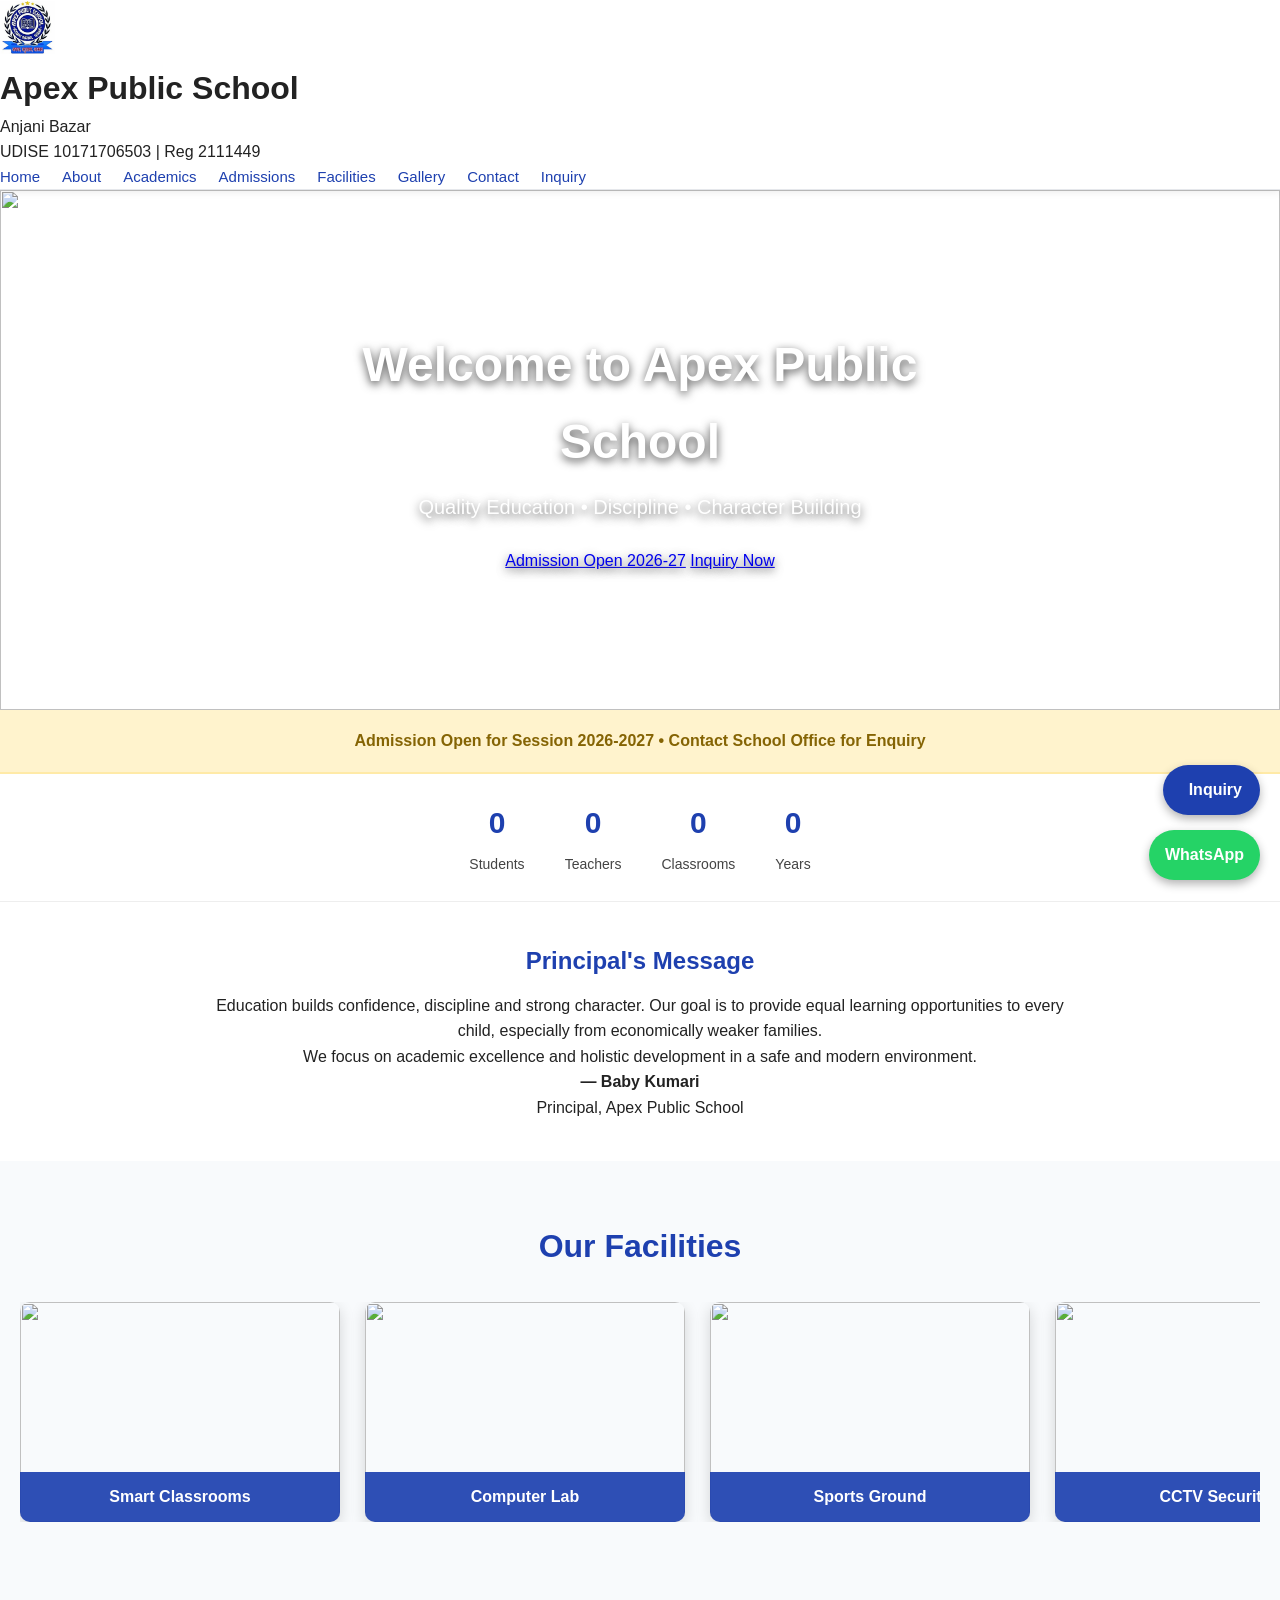
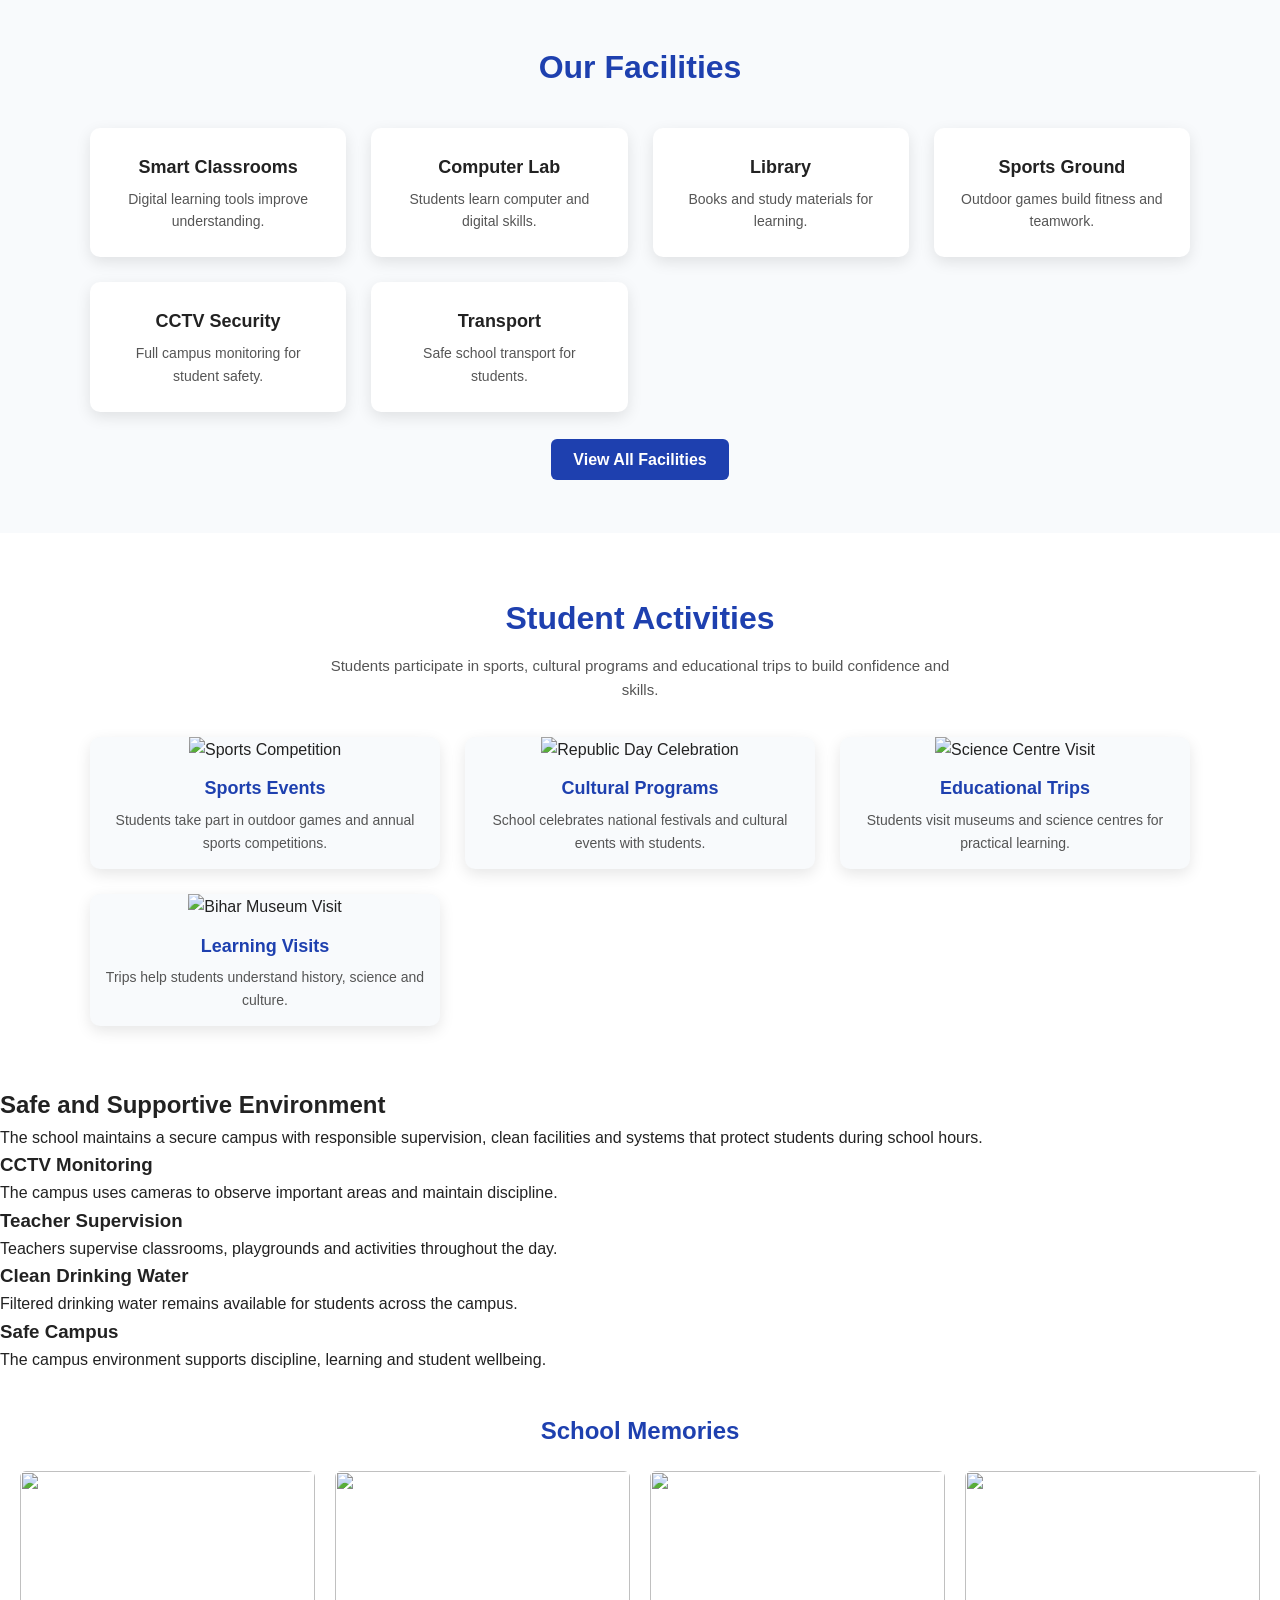
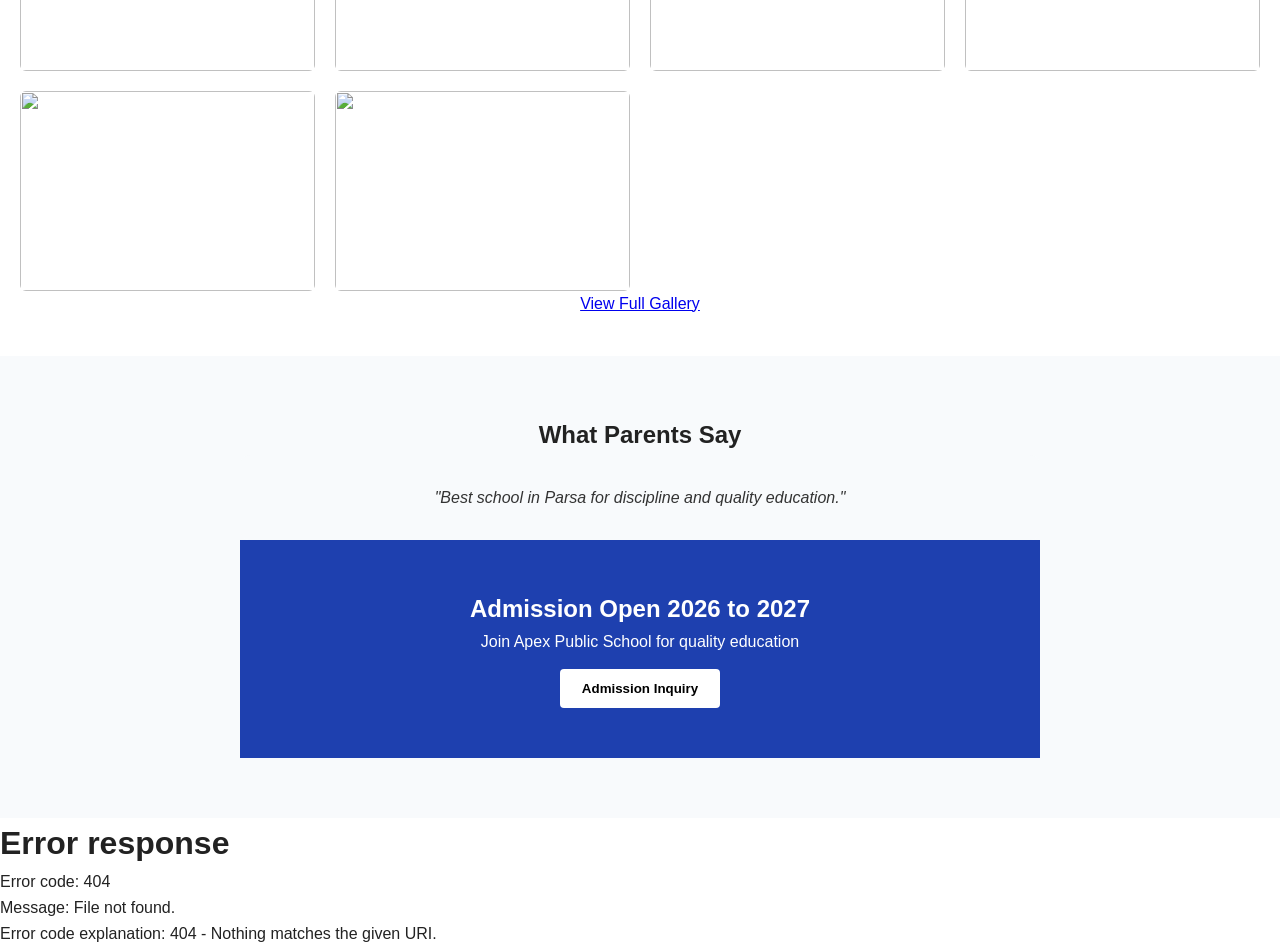
==== index.html @ 67dc47cd "Update index.html" ====
<!DOCTYPE html>
<html lang="en">
<head>
    <meta charset="UTF-8">
    <meta name="viewport" content="width=device-width, initial-scale=1.0">
    <title>Apex Public School | Anjani Bazar</title>
    <link rel="stylesheet" href="style.css">
    <style>
        .cta
{
text-align:center;
padding:50px 20px;
background:#1E40AF;
color:white;
}

.cta button
{
padding:12px 22px;
background:white;
border:none;
cursor:pointer;
border-radius:4px;
font-weight:bold;
margin-top:15px;
}

.cta button:hover
{
background:#facc15;
}

    </style>
</head>
    
<body>

<div id="header"></div>

<!-- 1. HERO BANNER (like reference site) -->
<section class="homepage-hero">
    <div class="slider">
        <img src="images/School-Building.jpeg" class="slide active">
        <img src="images/Bihar-Museum-img4.jpeg" class="slide">
        <img src="images/Science-centre-Patna-img1.jpeg" class="slide">
        <img src="images/Republic-Day-img1.jpeg" class="slide">
    </div>
    <div class="hero-content">
        <h1>Welcome to Apex Public School</h1>
        <p>Quality Education • Discipline • Character Building</p>
        <a href="admissions.html" class="btn-primary">Admission Open 2026-27</a>
        <a href="inquiry.html" class="btn-secondary">Inquiry Now</a>
    </div>
</section>

<!-- 2. NOTICE BOARD -->
<section class="notice-board">
    <strong>Admission Open for Session 2026-2027</strong> • Contact School Office for Enquiry
</section>

<!-- 3. QUICK STATS -->
<section class="stats-bar reveal">
    <div class="stat"><h3 class="counter" data-target="300+">0</h3><span>Students</span></div>
    <div class="stat"><h3 class="counter" data-target="15+">0</h3><span>Teachers</span></div>
    <div class="stat"><h3 class="counter" data-target="12+">0</h3><span>Classrooms</span></div>
    <div class="stat"><h3 class="counter" data-target="8+">0</h3><span>Years</span></div>
</section>

<!-- 4. PRINCIPAL MESSAGE -->
<section class="principal reveal">
    <h2>Principal's Message</h2>
    <p>Education builds confidence, discipline and strong character. Our goal is to provide equal learning opportunities to every child, especially from economically weaker families.</p>
    <p>We focus on academic excellence and holistic development in a safe and modern environment.</p>
    <p><strong>— Baby Kumari</strong><br>Principal, Apex Public School</p>
</section>

<!-- 5. FACILITIES SLIDER (same beautiful style as your facilities.html) -->
<section class="facilities-slider reveal">
    <h2>Our Facilities</h2>
    <div class="slider-track">
        <div class="facility-slide"><img src="images/Classroom-img1.jpeg"><div class="facility-name">Smart Classrooms</div></div>
        <div class="facility-slide"><img src="images/School-Building.jpeg"><div class="facility-name">Computer Lab</div></div>
        <div class="facility-slide"><img src="images/Sports-Event-Prize-Distribution-img1.jpeg"><div class="facility-name">Sports Ground</div></div>
        <div class="facility-slide"><img src="images/Classroom-img1.jpeg"><div class="facility-name">CCTV Security</div></div>
        <div class="facility-slide"><img src="images/School-Building.jpeg"><div class="facility-name">School Transport</div></div>
        <div class="facility-slide"><img src="images/Sports-Event-Prize-Distribution-img1.jpeg"><div class="facility-name">Playground</div></div>
    </div>
</section>
<section class="facilities-preview"> <h2>Our Facilities</h2> <div class="facilities-grid"> <div class="facility-item"> <i class="fas fa-tv"></i> <h3>Smart Classrooms</h3> <p>Digital learning tools improve understanding.</p> </div> <div class="facility-item"> <i class="fas fa-desktop"></i> <h3>Computer Lab</h3> <p>Students learn computer and digital skills.</p> </div> <div class="facility-item"> <i class="fas fa-book"></i> <h3>Library</h3> <p>Books and study materials for learning.</p> </div> <div class="facility-item"> <i class="fas fa-futbol"></i> <h3>Sports Ground</h3> <p>Outdoor games build fitness and teamwork.</p> </div> <div class="facility-item"> <i class="fas fa-video"></i> <h3>CCTV Security</h3> <p>Full campus monitoring for student safety.</p> </div> <div class="facility-item"> <i class="fas fa-bus"></i> <h3>Transport</h3> <p>Safe school transport for students.</p> </div> </div> <div class="facility-button"> <a href="facilities.html">View All Facilities</a> </div> </section>
<section class="activities-section"> <h2>Student Activities</h2> <p class="activity-intro">Students participate in sports, cultural programs and educational trips to build confidence and skills.</p> <div class="activities-grid"> <div class="activity-card"> <img src="images/Sports-Event-Prize-Distribution-img1.jpeg" loading="lazy" alt="Sports Competition"> <h3>Sports Events</h3> <p>Students take part in outdoor games and annual sports competitions.</p> </div> <div class="activity-card"> <img src="images/Republic-Day-img1.jpeg" loading="lazy" alt="Republic Day Celebration"> <h3>Cultural Programs</h3> <p>School celebrates national festivals and cultural events with students.</p> </div> <div class="activity-card"> <img src="images/Science-centre-Patna-img3.jpeg" loading="lazy" alt="Science Centre Visit"> <h3>Educational Trips</h3> <p>Students visit museums and science centres for practical learning.</p> </div> <div class="activity-card"> <img src="images/Bihar-Museum-img1.jpeg" loading="lazy" alt="Bihar Museum Visit"> <h3>Learning Visits</h3> <p>Trips help students understand history, science and culture.</p> </div> </div> </section>
<section class="safety-section"> <h2>Safe and Supportive Environment</h2> <p class="safety-intro"> The school maintains a secure campus with responsible supervision, clean facilities and systems that protect students during school hours. </p> <div class="safety-grid"> <div class="safety-card"> <i class="fas fa-video"></i> <h3>CCTV Monitoring</h3> <p>The campus uses cameras to observe important areas and maintain discipline.</p> </div> <div class="safety-card"> <i class="fas fa-user-shield"></i> <h3>Teacher Supervision</h3> <p>Teachers supervise classrooms, playgrounds and activities throughout the day.</p> </div> <div class="safety-card"> <i class="fas fa-tint"></i> <h3>Clean Drinking Water</h3> <p>Filtered drinking water remains available for students across the campus.</p> </div> <div class="safety-card"> <i class="fas fa-school"></i> <h3>Safe Campus</h3> <p>The campus environment supports discipline, learning and student wellbeing.</p> </div> </div> </section>   
    <!-- 6. GALLERY PREVIEW -->
<section class="home-gallery reveal">
    <h2>School Memories</h2>
    <div class="gallery-grid">
        <img src="images/Bihar-Museum-img1.jpeg" onclick="openLightbox(this)">
        <img src="images/Science-centre-Patna-img3.jpeg" onclick="openLightbox(this)">
        <img src="images/Republic-Day-img1.jpeg" onclick="openLightbox(this)">
        <img src="images/Sports-Event-Prize-Distribution-img1.jpeg" onclick="openLightbox(this)">
        <img src="images/Bihar-Museum-img4.jpeg" onclick="openLightbox(this)">
        <img src="images/Bihar-Museum-img7.jpeg" onclick="openLightbox(this)">

    </div>
    <a href="gallery.html" class="btn-secondary">View Full Gallery</a>
</section>

<!-- 7. TESTIMONIALS -->
<section class="testimonial-section reveal">
    <h2>What Parents Say</h2>
    <div class="testimonial-slider">
        <div class="testimonial active">"Best school in Parsa for discipline and quality education."</div>
        <div class="testimonial">"My child loves the teachers and modern facilities."</div>
<section class="cta">

<h2>Admission Open 2026 to 2027</h2>

<p>Join Apex Public School for quality education</p>

<button onclick="location.href='contact.html'">Admission Inquiry</button>

</section>
    </div>
</section>

<div id="footer"></div>

<!-- NEW FLOATING BUTTONS CONTAINER -->
<div id="floating-button"></div>

<script src="script.js"></script>
</body>
</html>
---- style.css ----
/* RESET */

*
{
margin:0;
padding:0;
box-sizing:border-box;
font-family:Arial, Helvetica, sans-serif;
}

body
{
background:#ffffff;
color:#222;
line-height:1.6;
}


/* HEADER */

/* HEADER */

.site-header
{
background:white;
border-bottom:1px solid #e5e7eb;
position:sticky;
top:0;
z-index:1000;
}

.header-container
{
max-width:1200px;
margin:auto;
display:flex;
align-items:center;
justify-content:space-between;
padding:10px 15px;
}

/* LOGO AREA */

.logo-section
{
display:flex;
align-items:center;
gap:12px;
}

.logo
{
width:55px;
height:55px;
object-fit:contain;
}

/* SCHOOL TEXT */

.school-info h1
{
font-size:24px;
margin:0;
color:#1E40AF;
}

.school-info span
{
font-size:13px;
display:block;
margin:2px 0;
color:#333;
}

.school-info p
{
font-size:11px;
color:#666;
}

/* MENU */

.menu
{
display:flex;
gap:22px;
}

.menu a
{
text-decoration:none;
color:#1E40AF;
font-weight:500;
font-size:15px;
position:relative;
}

/* HOVER ANIMATION */

.menu a::after
{
content:"";
position:absolute;
left:0;
bottom:-5px;
width:0;
height:2px;
background:#2563EB;
transition:0.3s;
}

.menu a:hover::after
{
width:100%;
}

/* ACTIVE PAGE */

.menu .active
{
font-weight:700;
}

/* HERO */

.hero
{
position:relative;
height:420px;
overflow:hidden;
}

.slider
{
position:absolute;
width:100%;
height:100%;
}

.slide
{
position:absolute;
width:100%;
height:100%;
object-fit:cover;
opacity:0;
transition:opacity 1s ease;
}

.slide.active
{
opacity:1;
}

.hero-content
{
position:absolute;
top:50%;
left:50%;
transform:translate(-50%,-50%);
text-align:center;
color:white;
text-shadow:0 2px 8px rgba(0,0,0,0.7);
}

.hero-content h2
{
font-size:42px;
margin-bottom:10px;
}

.hero-content p
{
font-size:18px;
}


/* SLIDER ARROWS */

.slider-controls
{
position:absolute;
bottom:15px;
width:100%;
display:flex;
justify-content:center;
gap:20px;
}

.slider-controls button
{
background:rgba(0,0,0,0.6);
color:white;
border:none;
font-size:22px;
padding:8px 14px;
border-radius:50%;
cursor:pointer;
}


/* NOTICE */

.notice
{
background:#f3f6ff;
padding:20px;
text-align:center;
border-bottom:1px solid #ddd;
}

.notice h3
{
color:#1E40AF;
margin-bottom:6px;
}


/* STATS */

.stats-bar
{
display:flex;
justify-content:center;
gap:40px;
padding:25px 10px;
flex-wrap:wrap;
border-bottom:1px solid #eee;
}
.facility-stats
{
display:flex;
justify-content:center;
gap:60px;
flex-wrap:wrap;
}

.stat
{
text-align:center;
}

.stat h3
{
font-size:30px;
color:#1E40AF;
margin-bottom:4px;
}

.stat span
{
font-size:14px;
color:#444;
}


/* PRINCIPAL */

.principal
{
padding:40px 20px;
max-width:900px;
margin:auto;
text-align:center;
}

.principal h2
{
color:#1E40AF;
margin-bottom:12px;
}


/* FACILITIES */

.facilities
{
background:#f7f7f7;
padding:40px 20px;
text-align:center;
}

.facilities h2
{
margin-bottom:18px;
color:#1E40AF;
}

.facilities ul
{
list-style:none;
max-width:600px;
margin:auto;
}

.facilities li
{
padding:10px;
border-bottom:1px solid #ddd;
}


/* GALLERY */

.home-gallery
{
padding:40px 20px;
text-align:center;
}

.home-gallery h2
{
margin-bottom:20px;
color:#1E40AF;
}

.gallery-grid
{
display:grid;
grid-template-columns:repeat(auto-fit,minmax(250px,1fr));
gap:20px;
}

.gallery-grid img
{
width:100%;
height:200px;
object-fit:cover;
border-radius:6px;
transition:0.3s;
cursor:pointer;
}

.gallery-grid img:hover
{
transform:scale(1.05);
}


/* MAP */

.map
{
padding:40px 20px;
text-align:center;
background:#f7f7f7;
}

.map h2
{
margin-bottom:20px;
color:#1E40AF;
}


/* FOOTER */

footer
{
background:#0a2a66;
color:white;
text-align:center;
padding:25px 15px;
font-size:14px;
}


/* WHATSAPP */

.whatsapp-float
{
position:fixed;
right:20px;
bottom:20px;
background:#25D366;
color:white;
padding:12px 16px;
border-radius:25px;
text-decoration:none;
font-weight:bold;
box-shadow:0 4px 10px rgba(0,0,0,0.3);
}
.whatsapp-float:hover {
    background: #2563EB;
    transform: scale(1.05);
}
/* INQUIRY FLOATING BUTTON */
.inquiry-float {
    position: fixed;
    right: 20px;
    bottom: 85px;
    background: #1E40AF;
    color: white;
    padding: 12px 18px;
    border-radius: 30px;
    text-decoration: none;
    font-weight: bold;
    box-shadow: 0 4px 10px rgba(0,0,0,0.3);
    z-index: 1000;
    display: flex;
    align-items: center;
    gap: 8px;
}

.inquiry-float:hover {
    background: #2563EB;
    transform: scale(1.05);
}

/* LIGHTBOX */

#lightbox
{
position:fixed;
top:0;
left:0;
width:100%;
height:100%;
background:rgba(0,0,0,0.9);
display:none;
justify-content:center;
align-items:center;
z-index:2000;
}

#lightbox img
{
max-width:90%;
max-height:90%;
border-radius:6px;
}

.close-lightbox
{
position:absolute;
top:20px;
right:30px;
font-size:40px;
color:white;
cursor:pointer;
}


/* REVEAL */

.reveal
{
opacity:0;
transform:translateY(40px);
transition:0.8s;
}

.reveal.active
{
opacity:1;
transform:translateY(0);
}


/* MOBILE */

@media(max-width:768px)
{

.header-container
{
flex-direction:column;
gap:10px;
}

.main-menu
{
flex-wrap:wrap;
justify-content:center;
}

.hero
{
height:300px;
}

.hero-content h2
{
font-size:28px;
}

.gallery-grid img
{
height:170px;
}

}
/* FOOTER */

.site-footer
{
background:#1f2b3d;
color:#ffffff;
margin-top:50px;
}

.footer-container
{
max-width:1200px;
margin:auto;
display:grid;
grid-template-columns:repeat(auto-fit,minmax(200px,1fr));
gap:40px;
padding:50px 20px;
}

.footer-col h3
{
margin-bottom:15px;
font-size:18px;
}

.footer-col p
{
margin:8px 0;
font-size:14px;
color:#cbd5e1;
}

.footer-col a
{
display:block;
color:#cbd5e1;
text-decoration:none;
margin:8px 0;
font-size:14px;
transition:0.3s;
}

.footer-col a:hover
{
color:#60a5fa;
padding-left:4px;
}

.footer-bottom
{
text-align:center;
padding:20px;
border-top:1px solid #334155;
font-size:13px;
color:#94a3b8;
}
/* MOBILE RESPONSIVE FIX */

@media (max-width:768px)
{

.page-header
{
padding:40px 15px;
}

.page-header h1
{
font-size:28px;
}

.section
{
padding:30px 15px;
}

.intro
{
flex-direction:column;
text-align:center;
}

.intro img
{
width:100%;
max-width:320px;
margin:auto;
}

.principal-box
{
flex-direction:column;
text-align:center;
}

.principal-box img
{
width:180px;
margin:auto;
}

.grid
{
grid-template-columns:1fr;
}

.gallery
{
grid-template-columns:1fr 1fr;
}

.gallery img
{
height:150px;
}

.stats
{
display:flex;
flex-direction:column;
align-items:center;
}

.stat
{
margin:10px 0;
}

.cta
{
padding:35px 15px;
}

}

/* MOBILE MENU */

.menu-toggle
{
display:none;
font-size:24px;
cursor:pointer;
}


/* MOBILE VIEW */

@media (max-width:768px)
{

.menu-toggle
{
display:block;
position:absolute;
right:20px;
top:25px;
}

.menu
{
display:none;
flex-direction:column;
background:white;
position:absolute;
top:80px;
left:0;
width:100%;
box-shadow:0 4px 10px rgba(0,0,0,0.1);
}

.menu a
{
padding:12px;
border-bottom:1px solid #eee;
}

.menu.active
{
display:flex;
}

}

/* MOBILE MENU */

.menu-toggle
{
display:none;
font-size:26px;
cursor:pointer;
color:#1E40AF;
}

/* MOBILE */

@media (max-width:768px)
{

.menu-toggle
{
display:block;
position:absolute;
right:20px;
top:28px;
}

.menu
{
display:none;
flex-direction:column;
background:white;
position:absolute;
top:80px;
left:0;
width:100%;
box-shadow:0 6px 14px rgba(0,0,0,0.15);
}

.menu a
{
padding:14px;
border-bottom:1px solid #eee;
}

.menu.active
{
display:flex;
}

}
/* FOOTER MAP */
.footer-map {
    background: #0a2a66;
    padding: 25px 20px;
    text-align: center;
    color: white;
}
.footer-map h3 {
    margin-bottom: 15px;
    font-size: 18px;
}
.footer-map iframe {
    border-radius: 8px;
    box-shadow: 0 4px 15px rgba(0,0,0,0.3);
}

/* ==================== HOMEPAGE FACILITIES SLIDER (Same as Facilities Page) ==================== */
.facilities-slider {
    padding: 60px 20px;
    background: #f8fafc;
    text-align: center;
}
.facilities-slider h2 {
    color: #1E40AF;
    margin-bottom: 30px;
    font-size: 32px;
}

.slider-track {
    display: flex;
    gap: 25px;
    overflow: hidden;
    animation: slideFacilities 25s linear infinite;
}

.facility-slide {
    min-width: 320px;
    position: relative;
    border-radius: 10px;
    overflow: hidden;
    box-shadow: 0 5px 15px rgba(0,0,0,0.15);
}

.facility-slide img {
    width: 100%;
    height: 220px;
    object-fit: cover;
    display: block;
}

.facility-name {
    position: absolute;
    bottom: 0;
    left: 0;
    right: 0;
    background: rgba(30, 64, 175, 0.92);
    color: white;
    text-align: center;
    padding: 12px 10px;
    font-weight: 600;
    font-size: 16px;
}

/* Slider Animation */
@keyframes slideFacilities {
    0%   { transform: translateX(0); }
    100% { transform: translateX(-50%); }
}

/* Pause on hover */
.facilities-slider:hover .slider-track {
    animation-play-state: paused;
}

/* ==================== HOMEPAGE ADVANCED SECTIONS ==================== */
.quick-nav {
    padding: 60px 20px;
    background: #f8fafc;
    text-align: center;
}
.quick-nav h2 { color: #1E40AF; margin-bottom: 30px; }

.nav-grid {
    display: grid;
    grid-template-columns: repeat(auto-fit, minmax(180px, 1fr));
    gap: 20px;
    max-width: 1100px;
    margin: auto;
}

.nav-card {
    background: white;
    padding: 25px 15px;
    border-radius: 10px;
    box-shadow: 0 5px 15px rgba(0,0,0,0.1);
    transition: 0.3s;
    text-align: center;
}
.nav-card:hover { transform: translateY(-8px); }

.nav-card i { font-size: 32px; color: #1E40AF; margin-bottom: 12px; }

/* Testimonials */
.testimonials {
    padding: 60px 20px;
    background: white;
    text-align: center;
}
.testimonial-slider {
    max-width: 700px;
    margin: auto;
    overflow: hidden;
}
.testimonial {
    display: none;
    padding: 30px;
    background: #f8fafc;
    border-radius: 10px;
}
.testimonial.active { display: block; }

/* Events & Achievements */
.events-grid, .achievements-grid {
    display: grid;
    grid-template-columns: repeat(auto-fit, minmax(260px, 1fr));
    gap: 20px;
    padding: 40px 20px;
}
.event-card, .achievement-card {
    background: white;
    padding: 20px;
    border-radius: 10px;
    box-shadow: 0 5px 15px rgba(0,0,0,0.1);
}

/* ==================== RECREATED HOMEPAGE (Inspired by hisparsasaran.com) ==================== */
.homepage-hero {
    position: relative;
    height: 520px;
    overflow: hidden;
}
.hero-content {
    position: absolute;
    top: 50%;
    left: 50%;
    transform: translate(-50%, -50%);
    text-align: center;
    color: white;
    z-index: 2;
    text-shadow: 0 3px 10px rgba(0,0,0,0.7);
}
.hero-content h1 {
    font-size: 48px;
    margin-bottom: 10px;
}
.hero-content p {
    font-size: 20px;
    margin-bottom: 25px;
}

/* Notice Board */
.notice-board {
    background: #fff3cd;
    padding: 18px;
    text-align: center;
    font-weight: 600;
    color: #856404;
    border-bottom: 2px solid #ffeaa7;
}

/* Birthday Calendar */
.birthday-section {
    padding: 50px 20px;
    background: #f8fafc;
    text-align: center;
}
.birthday-grid {
    display: grid;
    grid-template-columns: repeat(auto-fit, minmax(220px, 1fr));
    gap: 15px;
    max-width: 1100px;
    margin: auto;
}
.birthday-card {
    background: white;
    padding: 20px;
    border-radius: 10px;
    box-shadow: 0 4px 12px rgba(0,0,0,0.08);
}

/* Academic Calendar */
.calendar-section {
    padding: 50px 20px;
    background: white;
}

/* Testimonials */
.testimonial-section {
    padding: 60px 20px;
    background: #f8fafc;
    text-align: center;
}
.testimonial-slider {
    max-width: 800px;
    margin: auto;
}
.testimonial {
    display: none;
    font-style: italic;
    color: #333;
}
.testimonial.active {
    display: block;
}

/* ==================== ABOUT PAGE STYLES ==================== */
.about-hero {
    height: 380px;
    background: linear-gradient(rgba(10,42,102,0.75), rgba(30,77,183,0.65)), url('images/School-Building.jpeg');
    background-size: cover;
    background-position: center;
    display: flex;
    align-items: center;
    justify-content: center;
    color: white;
    text-align: center;
}

.mission-vision-grid {
    display: grid;
    grid-template-columns: repeat(auto-fit, minmax(320px, 1fr));
    gap: 25px;
    margin-top: 30px;
}

.mission-card {
    background: white;
    padding: 30px;
    border-radius: 10px;
    box-shadow: 0 5px 15px rgba(0,0,0,0.1);
    text-align: center;
}

/* ==================== IMPROVED FACILITIES HOVER PANELS ==================== */
.facilities-hover {
    padding: 60px 20px;
    background: #f8fafc;
    text-align: center;
}
.facilities-hover h2 {
    color: #1E40AF;
    margin-bottom: 40px;
}

.facility-buttons {
    display: grid;
    grid-template-columns: repeat(auto-fit, minmax(260px, 1fr));
    gap: 25px;
    max-width: 1100px;
    margin: auto;
}

.facility-btn {
    background: white;
    padding: 20px;
    border-radius: 12px;
    box-shadow: 0 6px 16px rgba(0,0,0,0.1);
    cursor: pointer;
    transition: all 0.4s ease;
    position: relative;
    overflow: hidden;
}

.facility-btn:hover {
    transform: translateY(-10px);
    box-shadow: 0 12px 25px rgba(30,64,175,0.2);
}

.facility-btn h3 {
    color: #1E40AF;
    margin: 12px 0 8px;
}

/* Hover Panel */
.facility-panel {
    max-height: 0;
    overflow: hidden;
    transition: max-height 0.5s ease;
    background: #f0f4ff;
    margin-top: 15px;
    border-radius: 8px;
}

.facility-btn:hover .facility-panel {
    max-height: 320px;
    padding: 18px;
}

.facility-panel img {
    width: 100%;
    height: 180px;
    object-fit: cover;
    border-radius: 8px;
    margin-bottom: 12px;
}

.facility-panel p {
    font-size: 14.5px;
    color: #333;
    line-height: 1.6;
}

.facility-card i
{
color:#1E40AF;
margin-bottom:12px;
}

.facility-card h3
{
margin-bottom:6px;
}
.slider-wrap:hover .slider-track
{
animation-play-state:paused;
}
.facilities-preview
{
padding:60px 20px;
background:#f8fafc;
text-align:center;
}

.facilities-preview h2
{
color:#1E40AF;
margin-bottom:35px;
font-size:32px;
}

.facilities-grid
{
display:grid;
grid-template-columns:repeat(auto-fit,minmax(220px,1fr));
gap:25px;
max-width:1100px;
margin:auto;
}

.facility-item
{
background:white;
padding:25px;
border-radius:10px;
box-shadow:0 5px 15px rgba(0,0,0,0.1);
transition:0.3s;
}

.facility-item:hover
{
transform:translateY(-8px);
}

.facility-item i
{
font-size:32px;
color:#1E40AF;
margin-bottom:10px;
}

.facility-item h3
{
margin-bottom:6px;
font-size:18px;
}

.facility-item p
{
font-size:14px;
color:#555;
}

.facility-button
{
margin-top:35px;
}

.facility-button a
{
background:#1E40AF;
color:white;
padding:12px 22px;
text-decoration:none;
border-radius:6px;
font-weight:600;
}

.facility-button a:hover
{
background:#2563EB;
}

.activities-section
{
padding:60px 20px;
background:#ffffff;
text-align:center;
}

.activities-section h2
{
color:#1E40AF;
margin-bottom:10px;
font-size:32px;
}

.activity-intro
{
max-width:650px;
margin:0 auto 35px;
color:#555;
font-size:15px;
}

.activities-grid
{
display:grid;
grid-template-columns:repeat(auto-fit,minmax(260px,1fr));
gap:25px;
max-width:1100px;
margin:auto;
}

.activity-card
{
background:#f8fafc;
border-radius:10px;
overflow:hidden;
box-shadow:0 5px 15px rgba(0,0,0,0.1);
transition:0.3s;
}

.activity-card:hover
{
transform:translateY(-8px);
}

.activity-card img
{
width:100%;
height:200px;
object-fit:cover;
}

.activity-card h3
{
margin:12px 0 6px;
font-size:18px;
color:#1E40AF;
}

.activity-card p
{
font-size:14px;
padding:0 15px 15px;
color:#555;
}
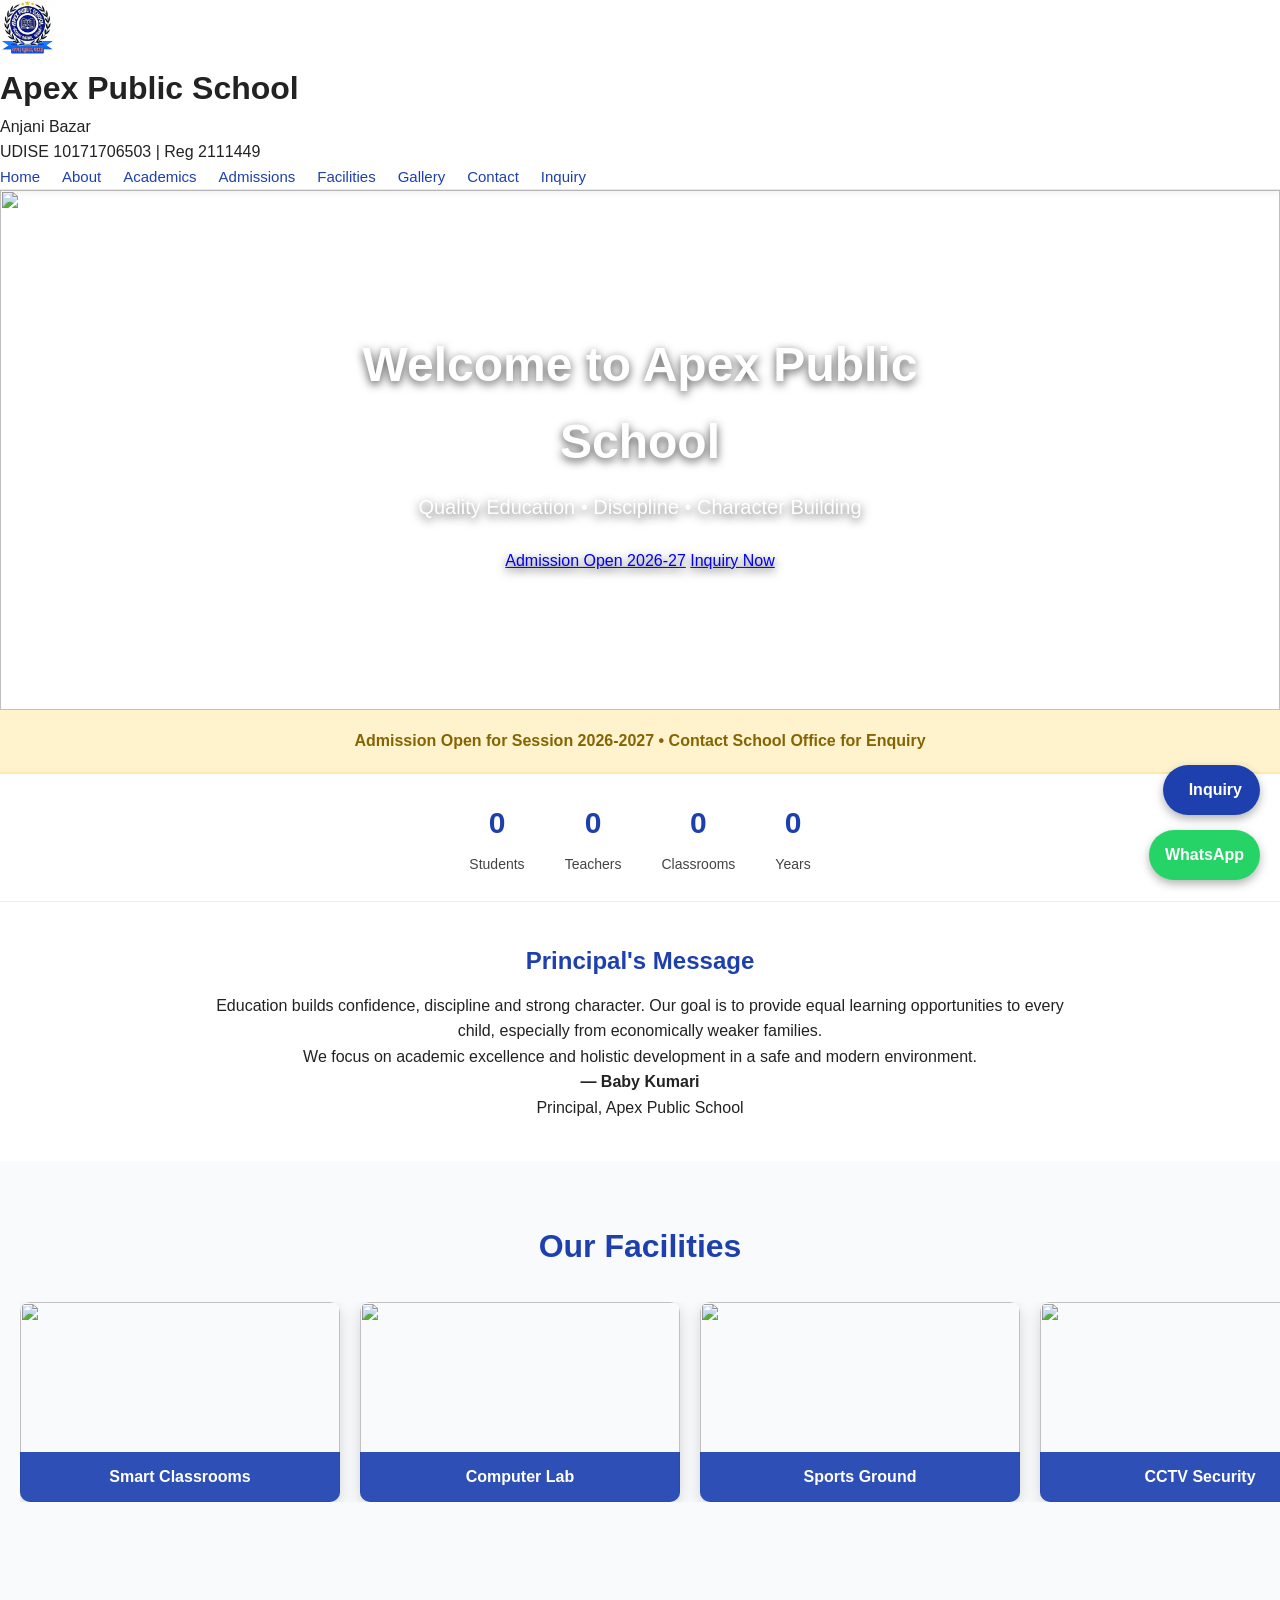
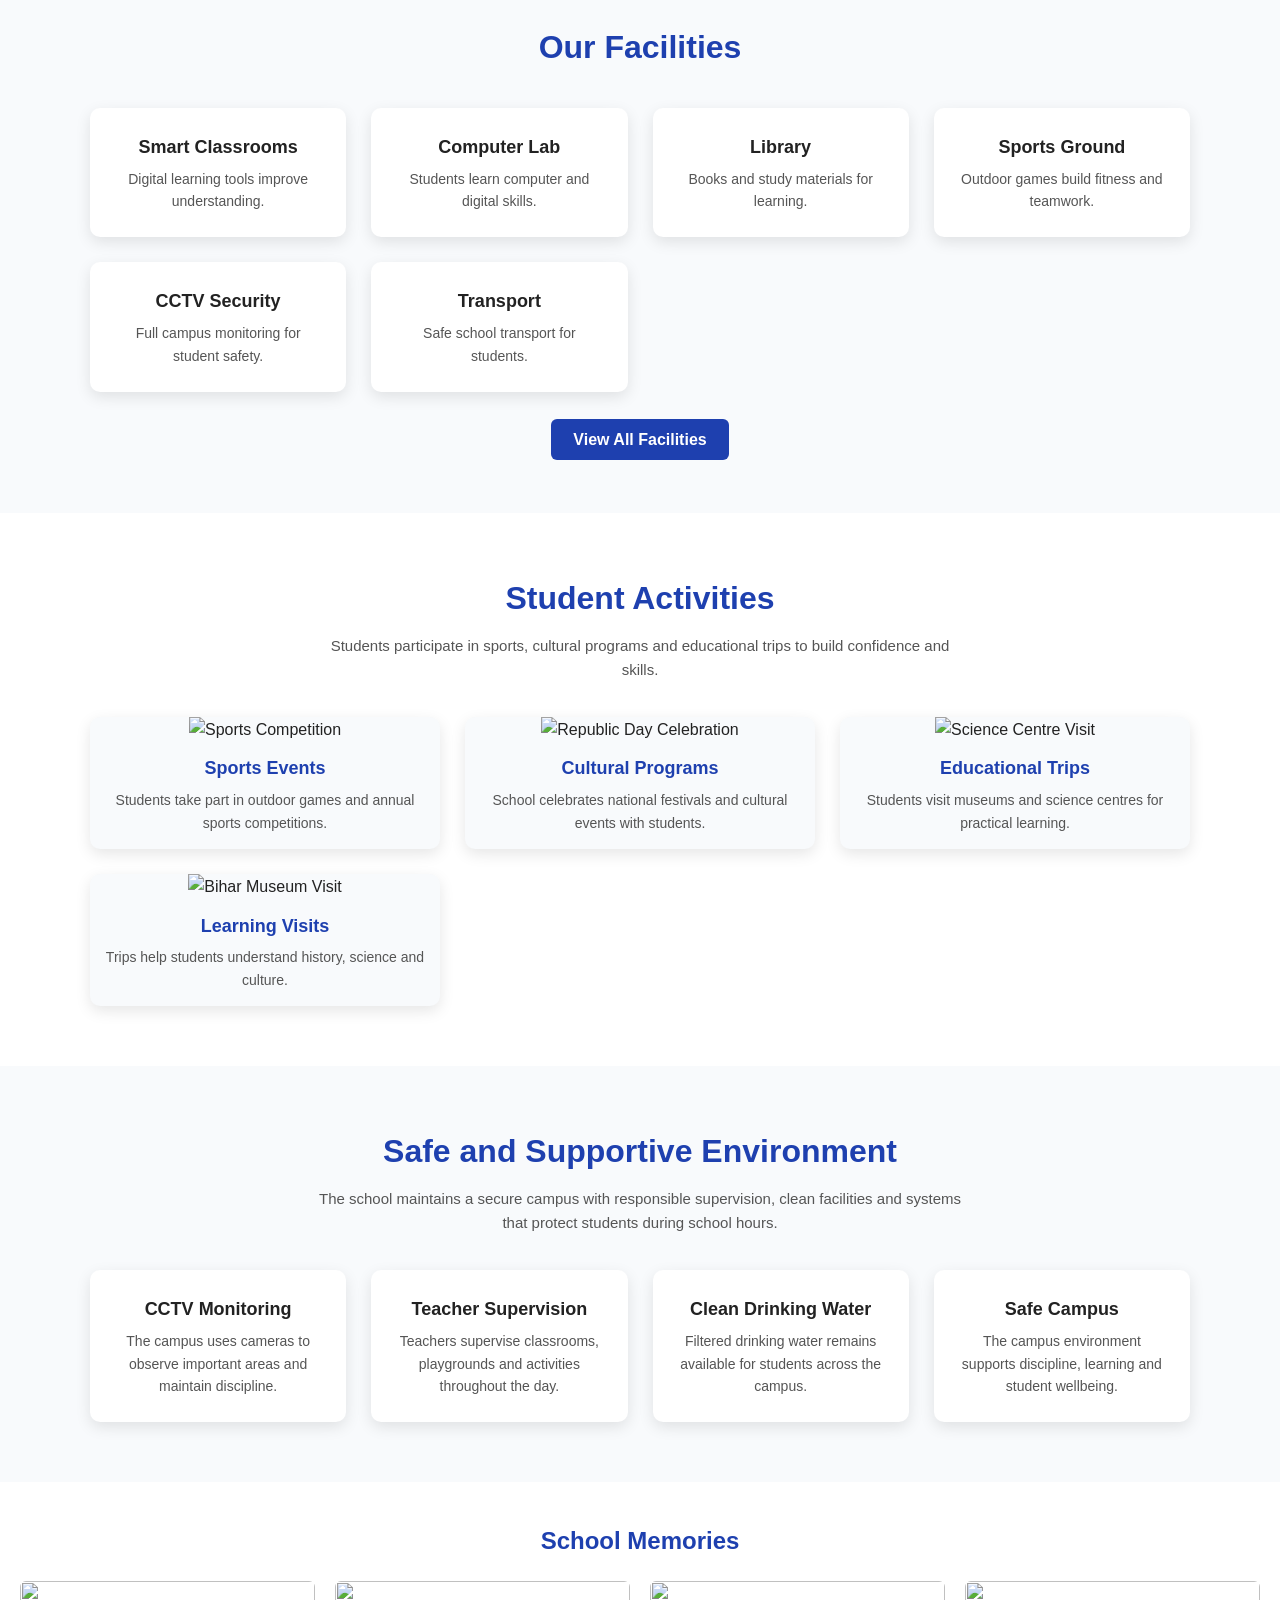
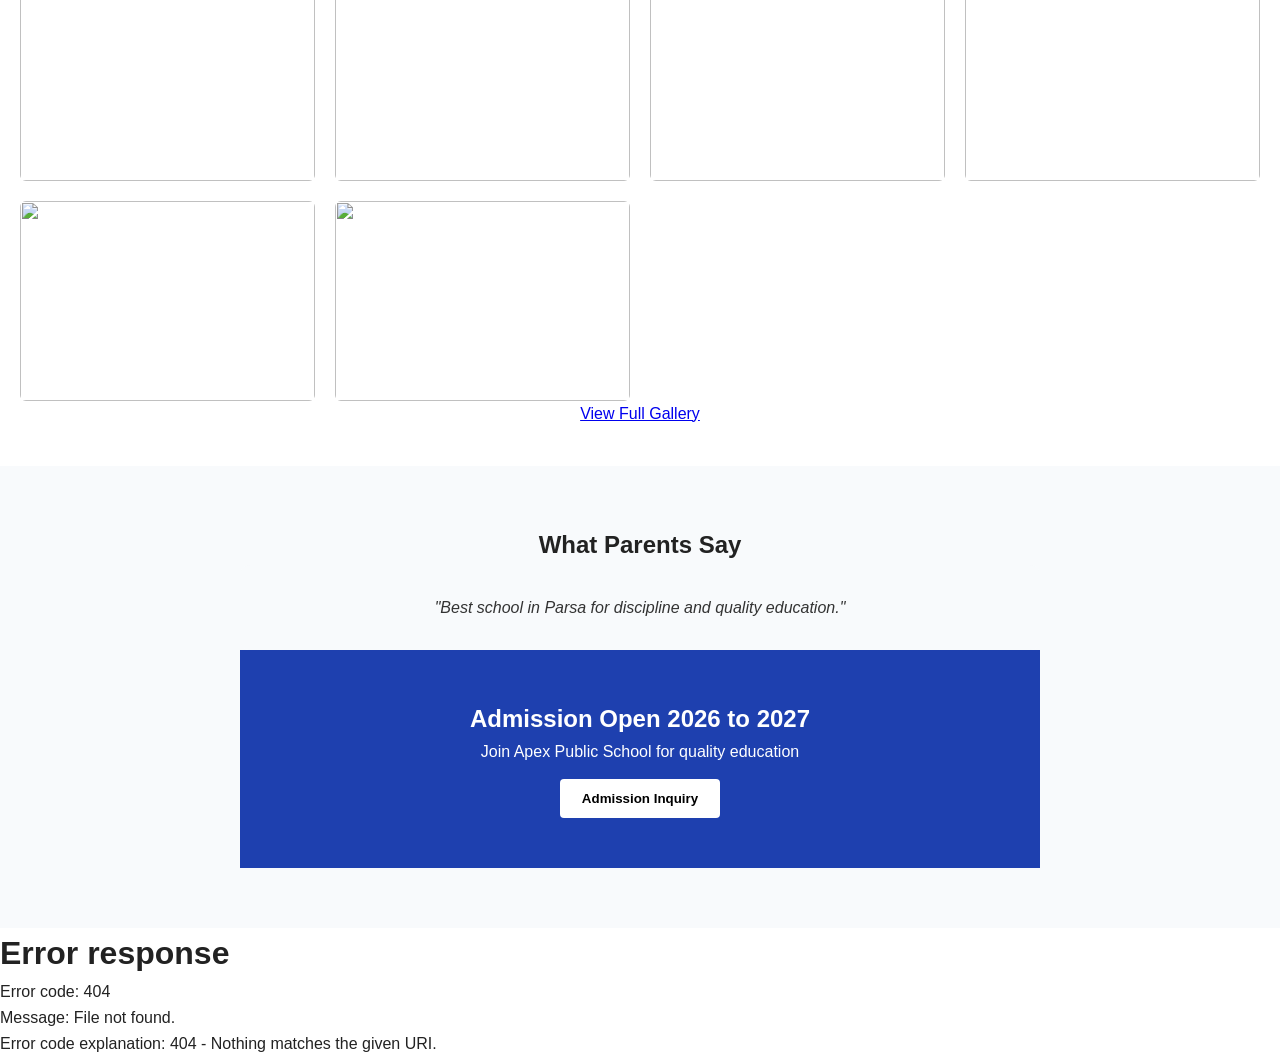
==== commit 38f48e0b: "Update index.html" ====
--- a/index.html
+++ b/index.html
@@ -29,6 +29,45 @@
 {
 background:#facc15;
 }
+/* AUTO SLIDER */
+
+.facilities-slider reveal
+{
+overflow:hidden;
+background:#f4f7ff;
+padding:30px 0;
+}
+
+.slider-track
+{
+display:flex;
+gap:20px;
+width:max-content;
+animation:slide 30s linear infinite;
+}
+
+.slider-track img
+{
+width:320px;
+height:200px;
+object-fit:cover;
+border-radius:6px;
+box-shadow:0 5px 12px rgba(0,0,0,0.2);
+flex-shrink:0;
+}
+
+@keyframes slide
+{
+0%
+{
+transform:translateX(0);
+}
+
+100%
+{
+transform:translateX(-50%);
+}
+}
 
     </style>
 </head>
@@ -42,7 +81,7 @@
     <div class="slider">
         <img src="images/School-Building.jpeg" class="slide active">
         <img src="images/Bihar-Museum-img4.jpeg" class="slide">
-        <img src="images/Science-centre-Patna-img1.jpeg" class="slide">
+        <img src="images/Science-centre-Patna-img15.jpeg" class="slide">
         <img src="images/Republic-Day-img1.jpeg" class="slide">
     </div>
     <div class="hero-content">
@@ -86,8 +125,11 @@
         <div class="facility-slide"><img src="images/Sports-Event-Prize-Distribution-img1.jpeg"><div class="facility-name">Playground</div></div>
     </div>
 </section>
+    
 <section class="facilities-preview"> <h2>Our Facilities</h2> <div class="facilities-grid"> <div class="facility-item"> <i class="fas fa-tv"></i> <h3>Smart Classrooms</h3> <p>Digital learning tools improve understanding.</p> </div> <div class="facility-item"> <i class="fas fa-desktop"></i> <h3>Computer Lab</h3> <p>Students learn computer and digital skills.</p> </div> <div class="facility-item"> <i class="fas fa-book"></i> <h3>Library</h3> <p>Books and study materials for learning.</p> </div> <div class="facility-item"> <i class="fas fa-futbol"></i> <h3>Sports Ground</h3> <p>Outdoor games build fitness and teamwork.</p> </div> <div class="facility-item"> <i class="fas fa-video"></i> <h3>CCTV Security</h3> <p>Full campus monitoring for student safety.</p> </div> <div class="facility-item"> <i class="fas fa-bus"></i> <h3>Transport</h3> <p>Safe school transport for students.</p> </div> </div> <div class="facility-button"> <a href="facilities.html">View All Facilities</a> </div> </section>
+
 <section class="activities-section"> <h2>Student Activities</h2> <p class="activity-intro">Students participate in sports, cultural programs and educational trips to build confidence and skills.</p> <div class="activities-grid"> <div class="activity-card"> <img src="images/Sports-Event-Prize-Distribution-img1.jpeg" loading="lazy" alt="Sports Competition"> <h3>Sports Events</h3> <p>Students take part in outdoor games and annual sports competitions.</p> </div> <div class="activity-card"> <img src="images/Republic-Day-img1.jpeg" loading="lazy" alt="Republic Day Celebration"> <h3>Cultural Programs</h3> <p>School celebrates national festivals and cultural events with students.</p> </div> <div class="activity-card"> <img src="images/Science-centre-Patna-img3.jpeg" loading="lazy" alt="Science Centre Visit"> <h3>Educational Trips</h3> <p>Students visit museums and science centres for practical learning.</p> </div> <div class="activity-card"> <img src="images/Bihar-Museum-img1.jpeg" loading="lazy" alt="Bihar Museum Visit"> <h3>Learning Visits</h3> <p>Trips help students understand history, science and culture.</p> </div> </div> </section>
+
 <section class="safety-section"> <h2>Safe and Supportive Environment</h2> <p class="safety-intro"> The school maintains a secure campus with responsible supervision, clean facilities and systems that protect students during school hours. </p> <div class="safety-grid"> <div class="safety-card"> <i class="fas fa-video"></i> <h3>CCTV Monitoring</h3> <p>The campus uses cameras to observe important areas and maintain discipline.</p> </div> <div class="safety-card"> <i class="fas fa-user-shield"></i> <h3>Teacher Supervision</h3> <p>Teachers supervise classrooms, playgrounds and activities throughout the day.</p> </div> <div class="safety-card"> <i class="fas fa-tint"></i> <h3>Clean Drinking Water</h3> <p>Filtered drinking water remains available for students across the campus.</p> </div> <div class="safety-card"> <i class="fas fa-school"></i> <h3>Safe Campus</h3> <p>The campus environment supports discipline, learning and student wellbeing.</p> </div> </div> </section>   
     <!-- 6. GALLERY PREVIEW -->
 <section class="home-gallery reveal">
@@ -135,3 +177,4 @@
 
 
 
+
--- a/style.css
+++ b/style.css
@@ -1187,3 +1187,67 @@
 padding:0 15px 15px;
 color:#555;
 }
+
+.safety-section
+{
+padding:60px 20px;
+background:#f8fafc;
+text-align:center;
+}
+
+.safety-section h2
+{
+color:#1E40AF;
+margin-bottom:10px;
+font-size:32px;
+}
+
+.safety-intro
+{
+max-width:650px;
+margin:0 auto 35px;
+font-size:15px;
+color:#555;
+}
+
+.safety-grid
+{
+display:grid;
+grid-template-columns:repeat(auto-fit,minmax(230px,1fr));
+gap:25px;
+max-width:1100px;
+margin:auto;
+}
+
+.safety-card
+{
+background:white;
+padding:25px;
+border-radius:10px;
+box-shadow:0 5px 15px rgba(0,0,0,0.1);
+transition:0.3s;
+}
+
+.safety-card:hover
+{
+transform:translateY(-8px);
+}
+
+.safety-card i
+{
+font-size:32px;
+color:#1E40AF;
+margin-bottom:10px;
+}
+
+.safety-card h3
+{
+margin-bottom:6px;
+font-size:18px;
+}
+
+.safety-card p
+{
+font-size:14px;
+color:#555;
+}
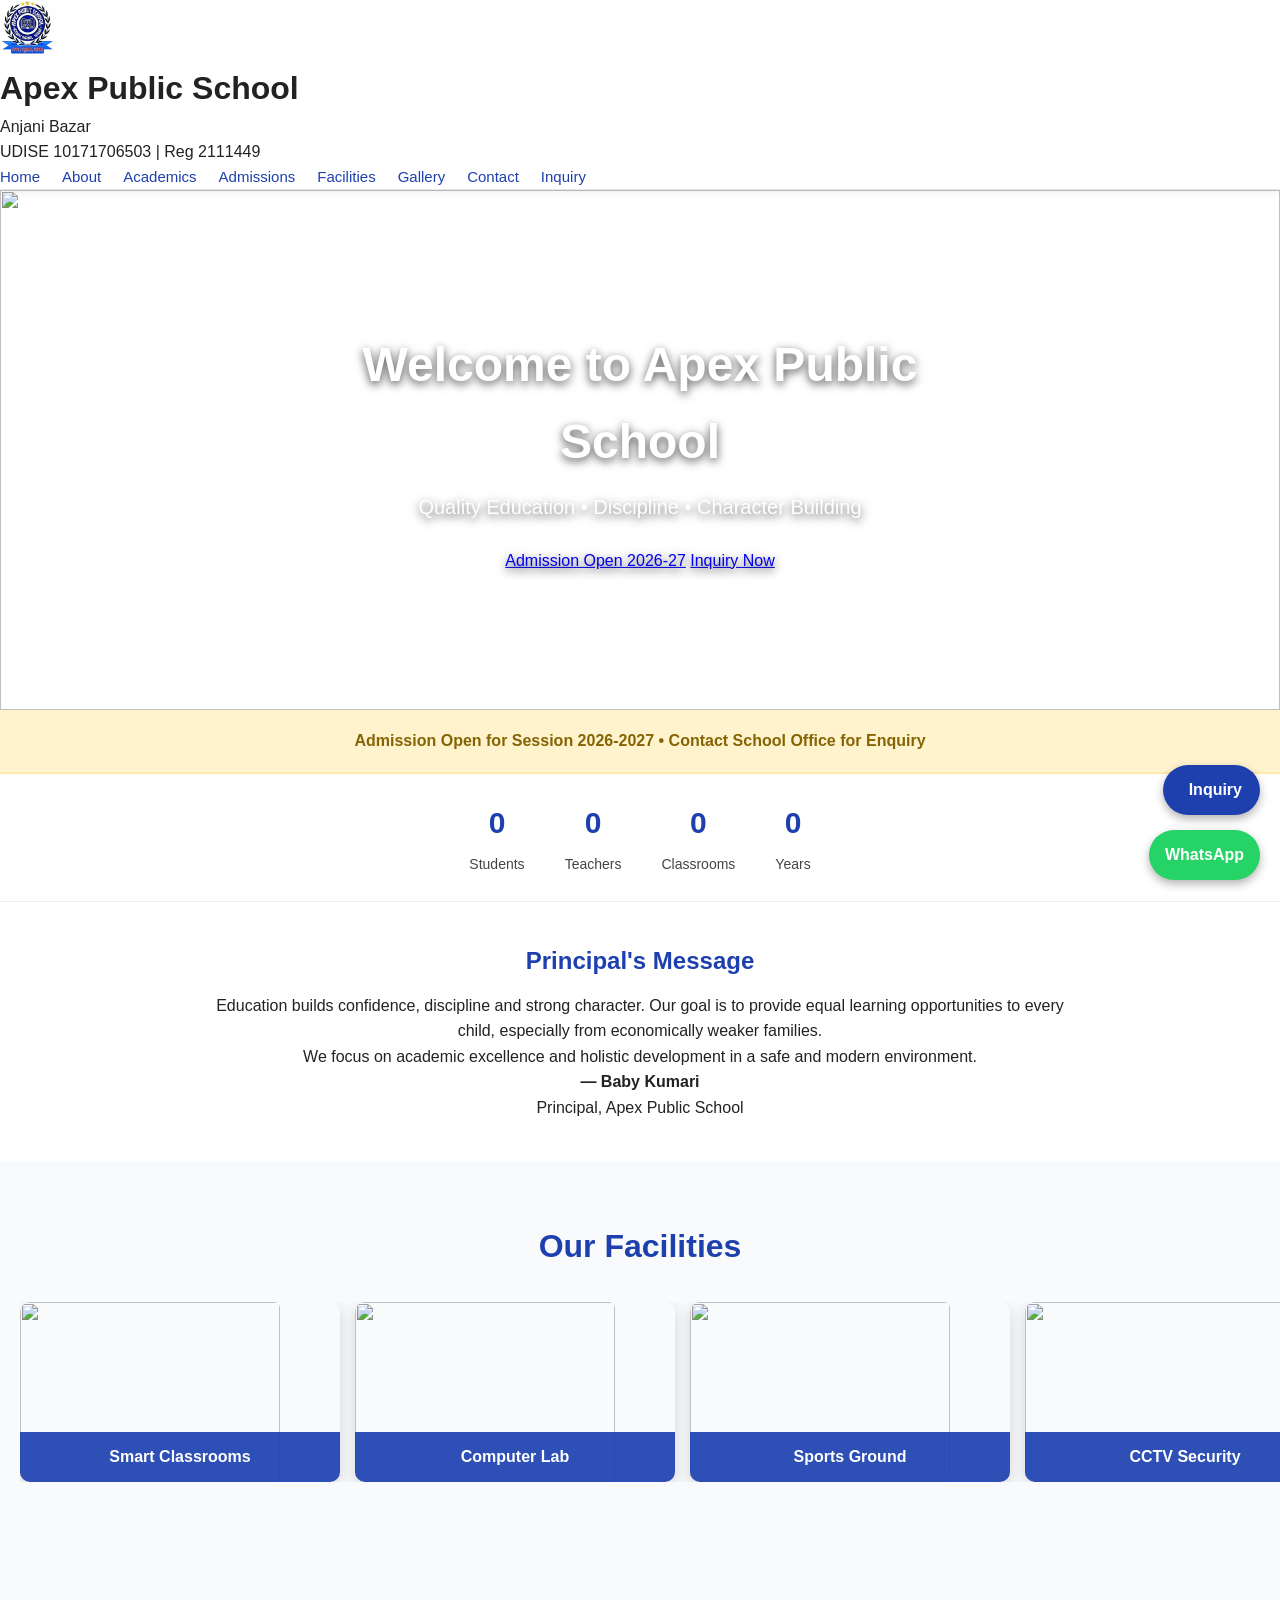
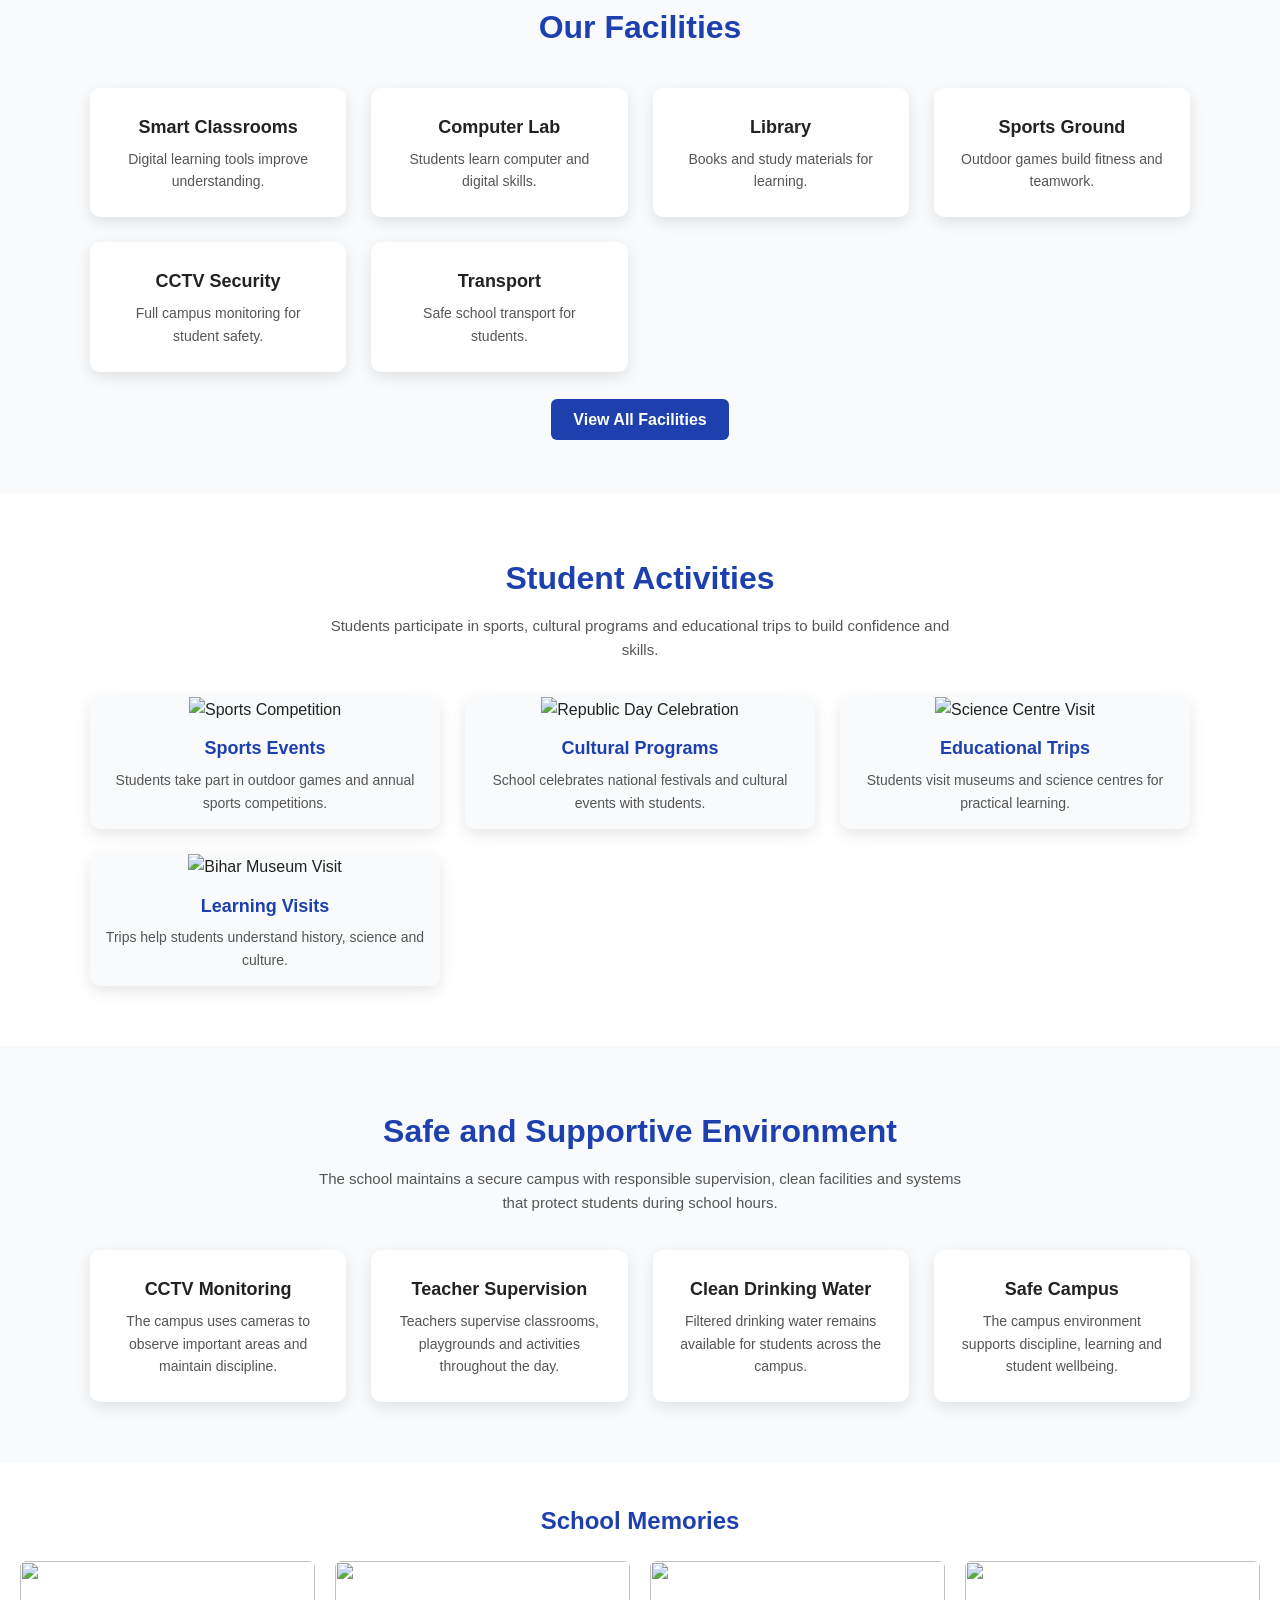
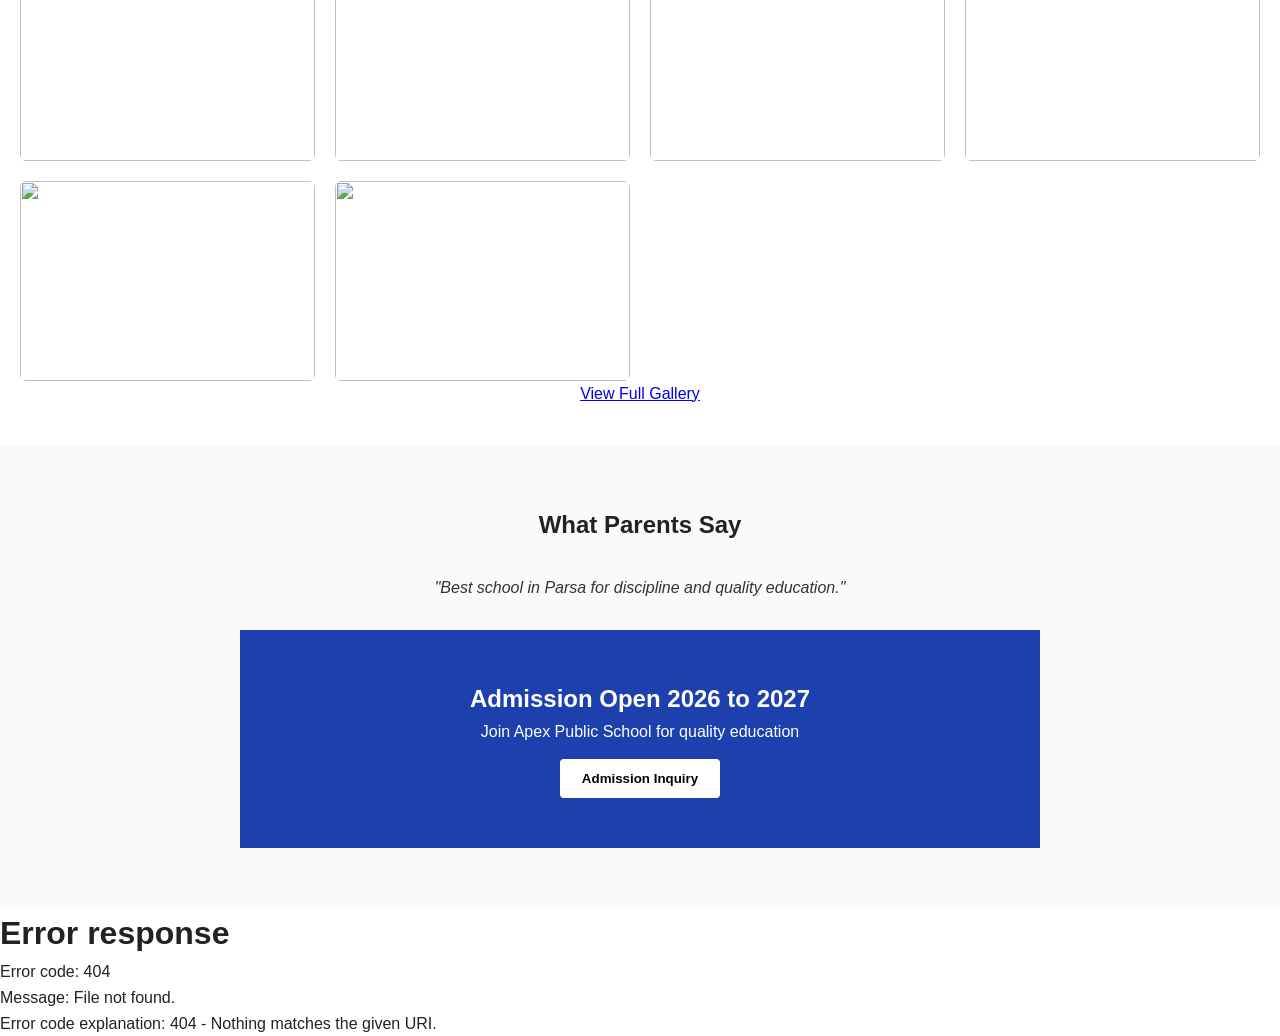
==== commit beb89f21: "Update index.html" ====
--- a/index.html
+++ b/index.html
@@ -30,31 +30,30 @@
 background:#facc15;
 }
 /* AUTO SLIDER */
-
 .facilities-slider reveal
 {
 overflow:hidden;
-background:#f4f7ff;
-padding:30px 0;
+padding:30px 10px;
+width:100%;
 }
 
 .slider-track
 {
 display:flex;
-gap:20px;
+gap:15px;
 width:max-content;
-animation:slide 30s linear infinite;
+animation:slide 35s linear infinite;
 }
 
 .slider-track img
 {
-width:320px;
-height:200px;
+width:260px;
+height:180px;
 object-fit:cover;
 border-radius:6px;
-box-shadow:0 5px 12px rgba(0,0,0,0.2);
 flex-shrink:0;
 }
+
 
 @keyframes slide
 {
@@ -178,3 +177,4 @@
 
 
 
+
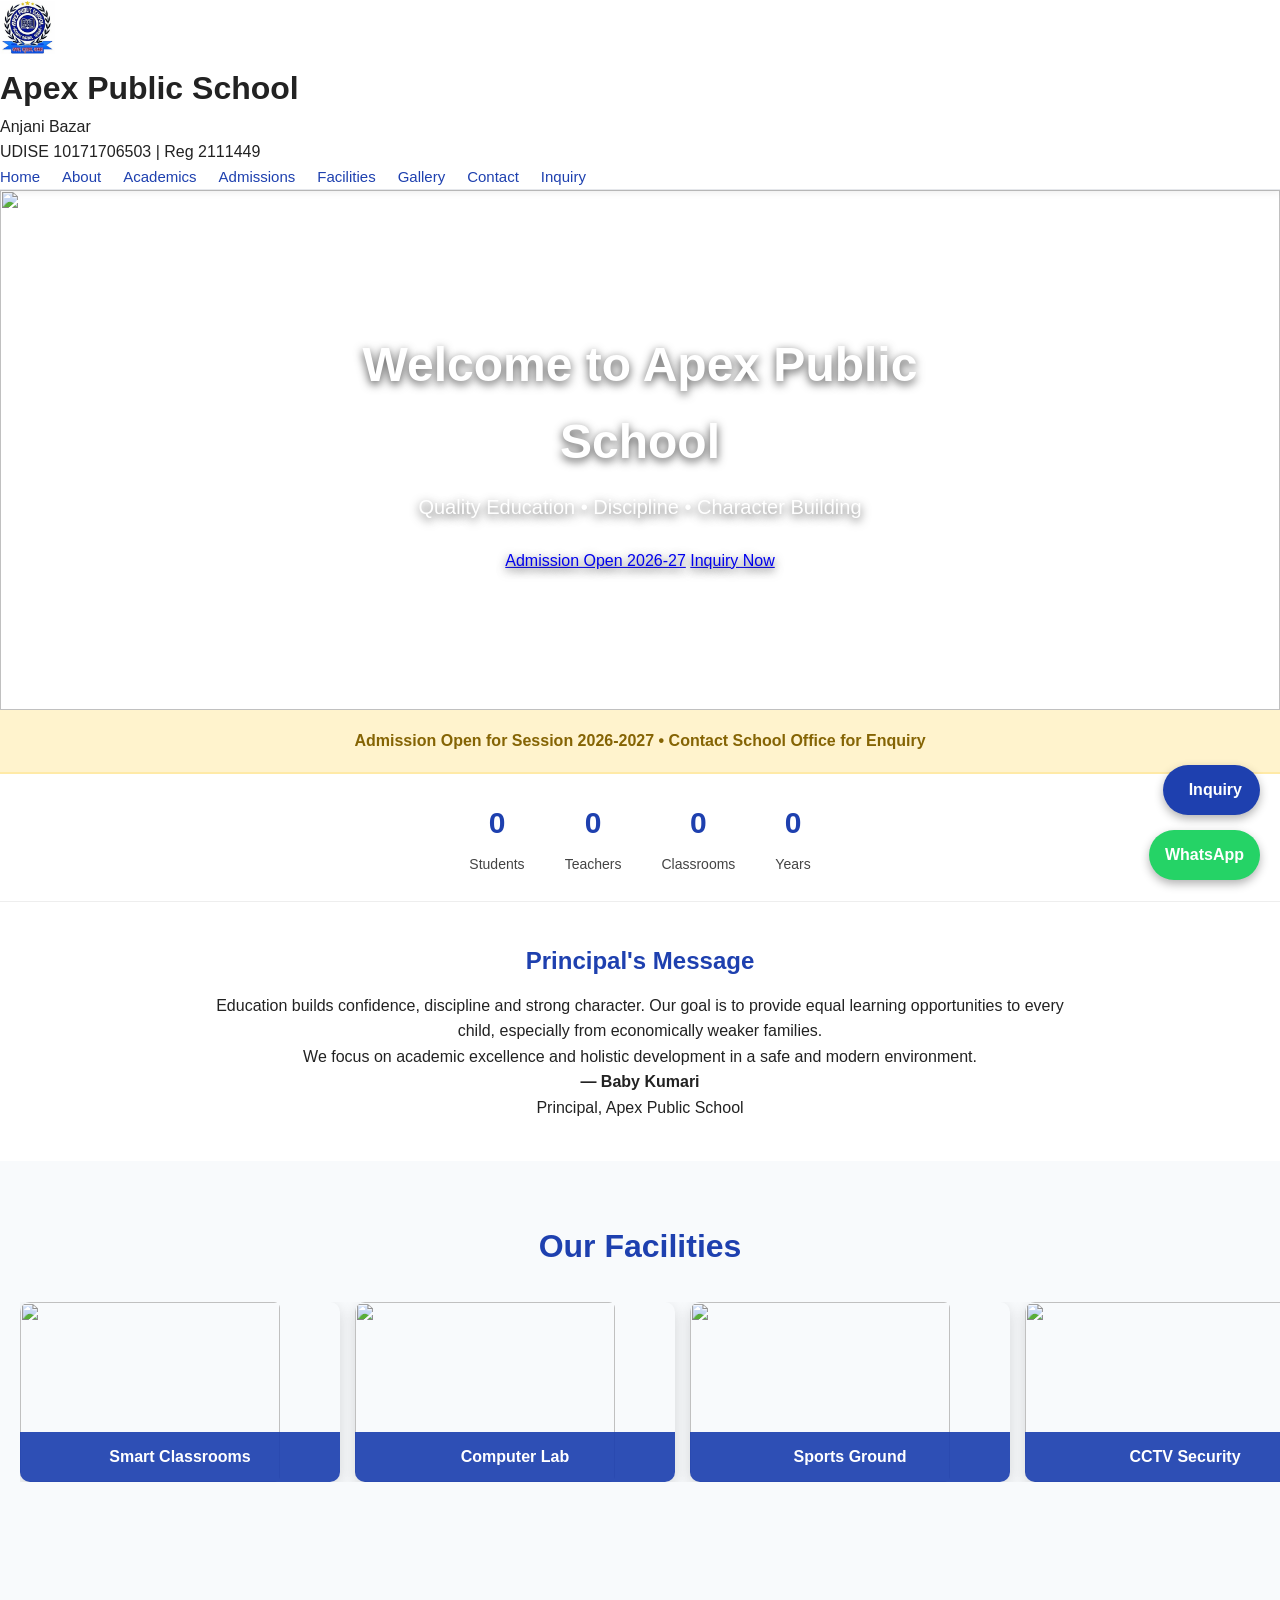
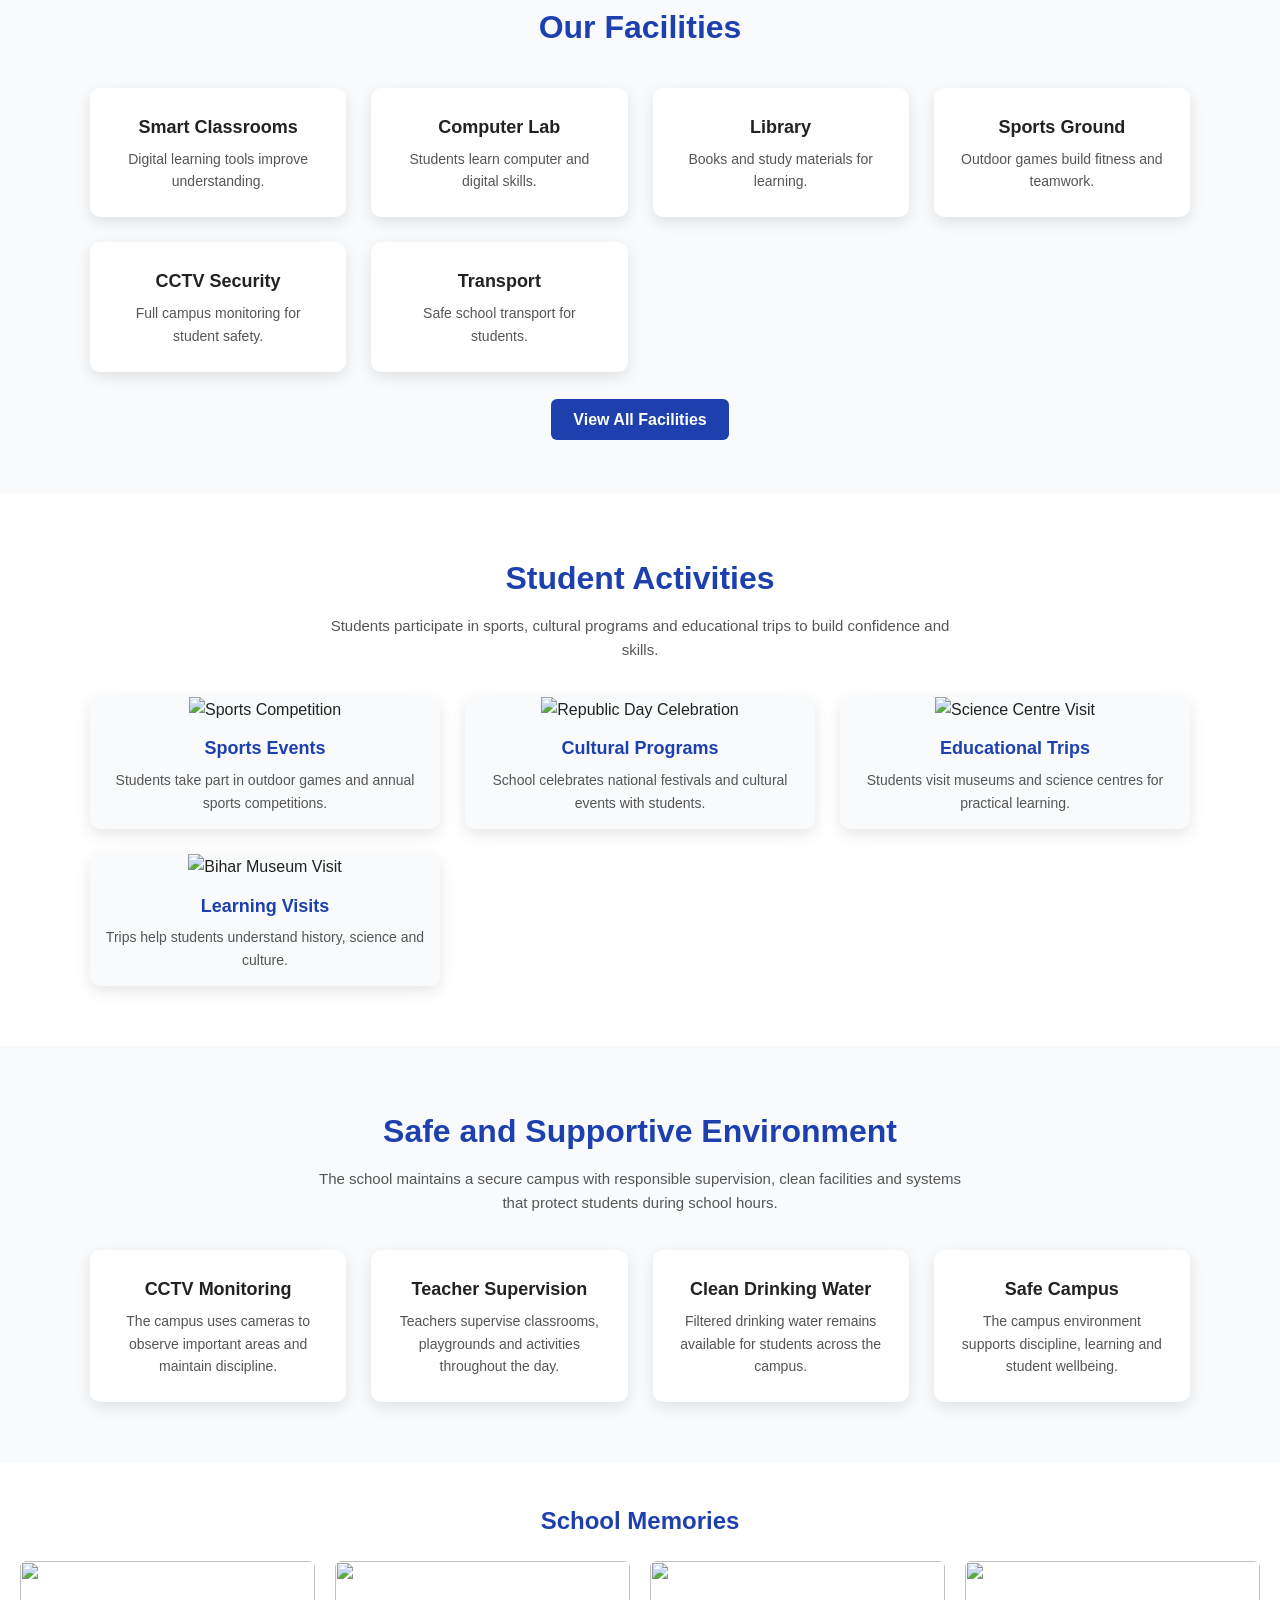
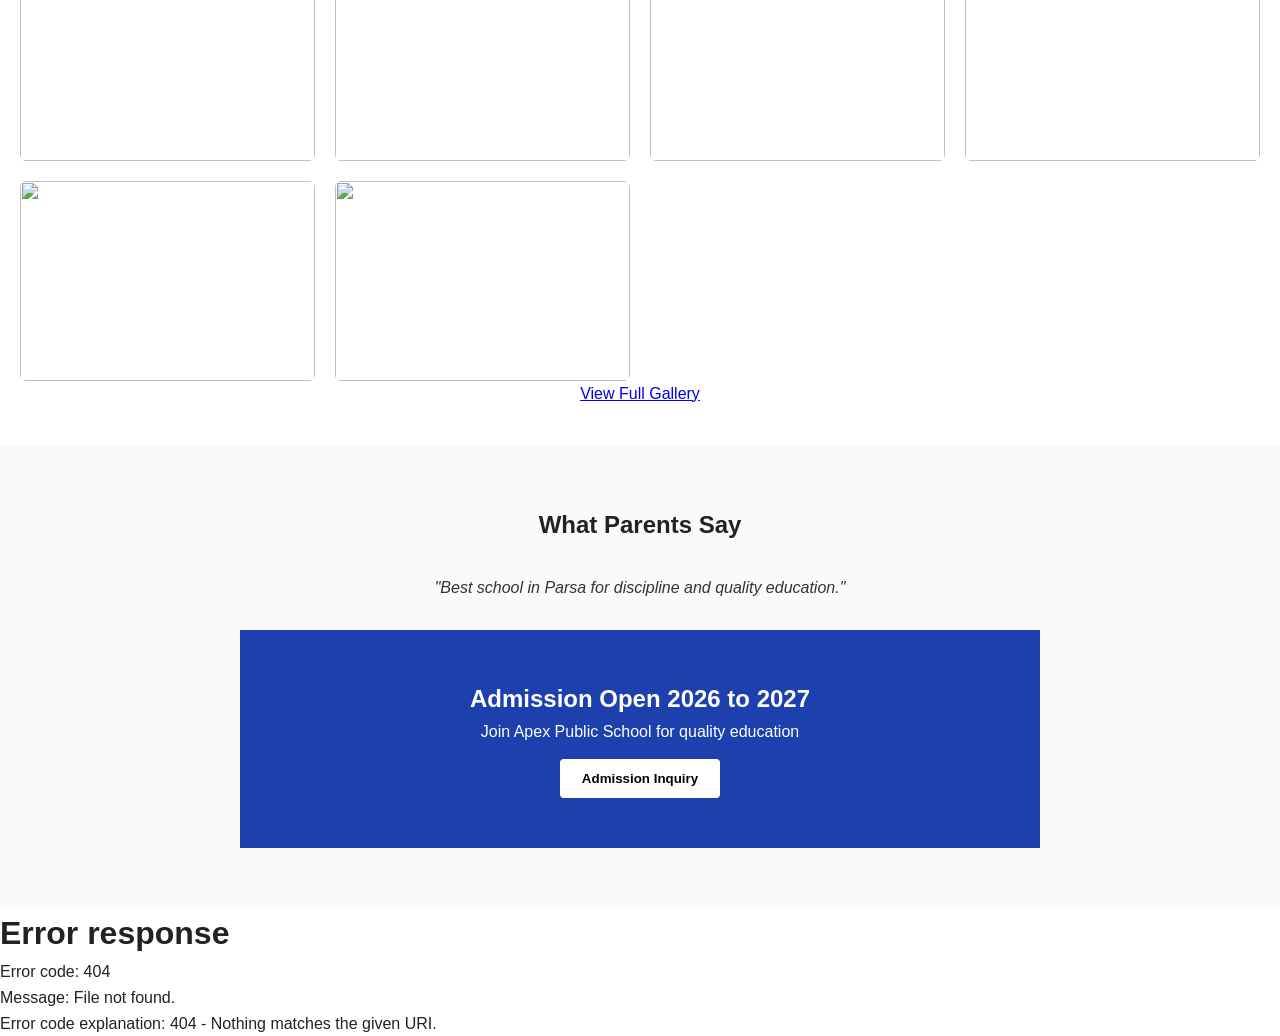
==== commit 23782c2e: "Update index.html" ====
--- a/index.html
+++ b/index.html
@@ -98,10 +98,10 @@
 
 <!-- 3. QUICK STATS -->
 <section class="stats-bar reveal">
-    <div class="stat"><h3 class="counter" data-target="300+">0</h3><span>Students</span></div>
-    <div class="stat"><h3 class="counter" data-target="15+">0</h3><span>Teachers</span></div>
-    <div class="stat"><h3 class="counter" data-target="12+">0</h3><span>Classrooms</span></div>
-    <div class="stat"><h3 class="counter" data-target="8+">0</h3><span>Years</span></div>
+    <div class="stat"><h3 class="counter" data-target="300">0</h3><span>Students</span></div>
+    <div class="stat"><h3 class="counter" data-target="15">0</h3><span>Teachers</span></div>
+    <div class="stat"><h3 class="counter" data-target="12">0</h3><span>Classrooms</span></div>
+    <div class="stat"><h3 class="counter" data-target="8">0</h3><span>Years</span></div>
 </section>
 
 <!-- 4. PRINCIPAL MESSAGE -->
@@ -178,3 +178,4 @@
 
 
 
+
--- a/style.css
+++ b/style.css
@@ -1,5 +1,9 @@
 /* RESET */
-
+html, body
+{
+width:100%;
+overflow-x:hidden;
+}
 *
 {
 margin:0;
@@ -624,7 +628,39 @@
 }
 
 }
-
+@media(max-width:768px)
+{
+
+.hero
+{
+height:300px;
+}
+
+.hero-content h2
+{
+font-size:26px;
+}
+
+.hero-content p
+{
+font-size:14px;
+}
+
+}
+@media(max-width:768px)
+{
+
+.stats-bar
+{
+gap:25px;
+}
+
+.stat h3
+{
+font-size:24px;
+}
+
+}
 /* MOBILE MENU */
 
 .menu-toggle
@@ -1251,3 +1287,5 @@
 font-size:14px;
 color:#555;
 }
+
+
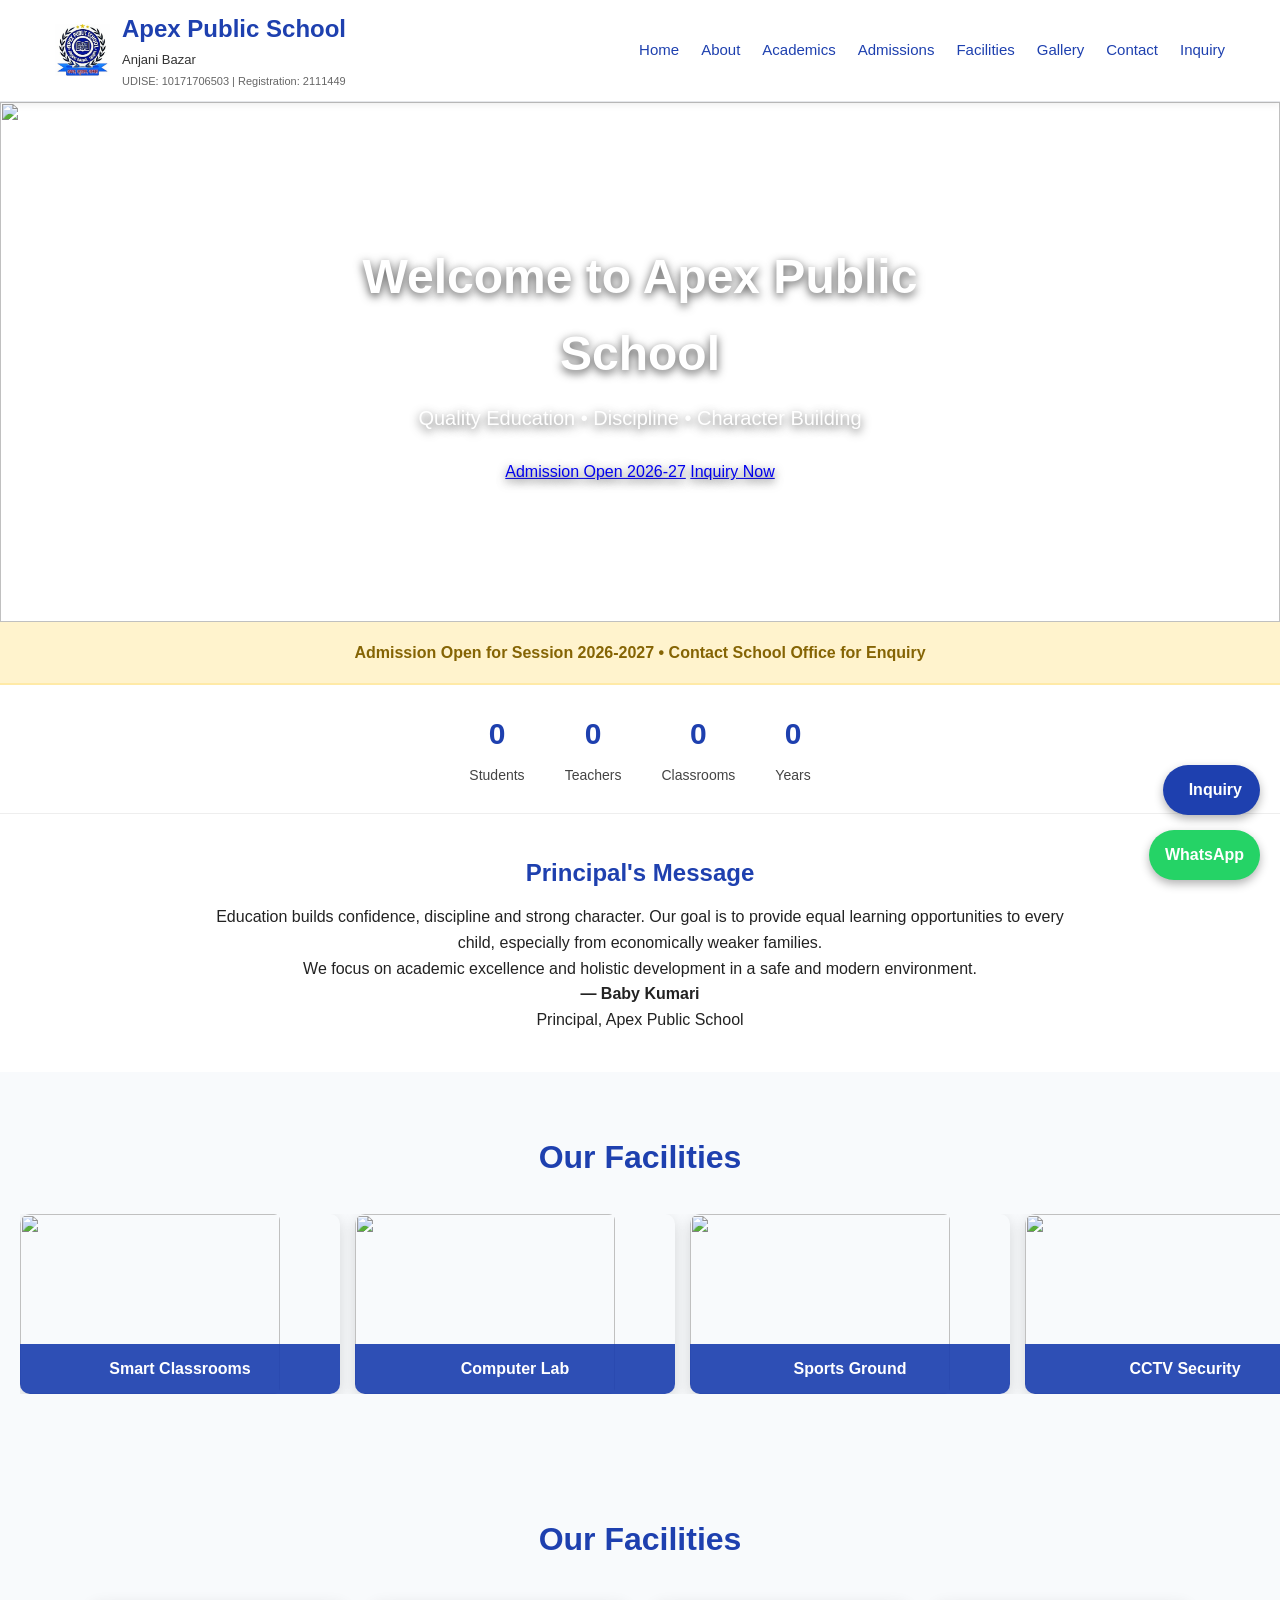
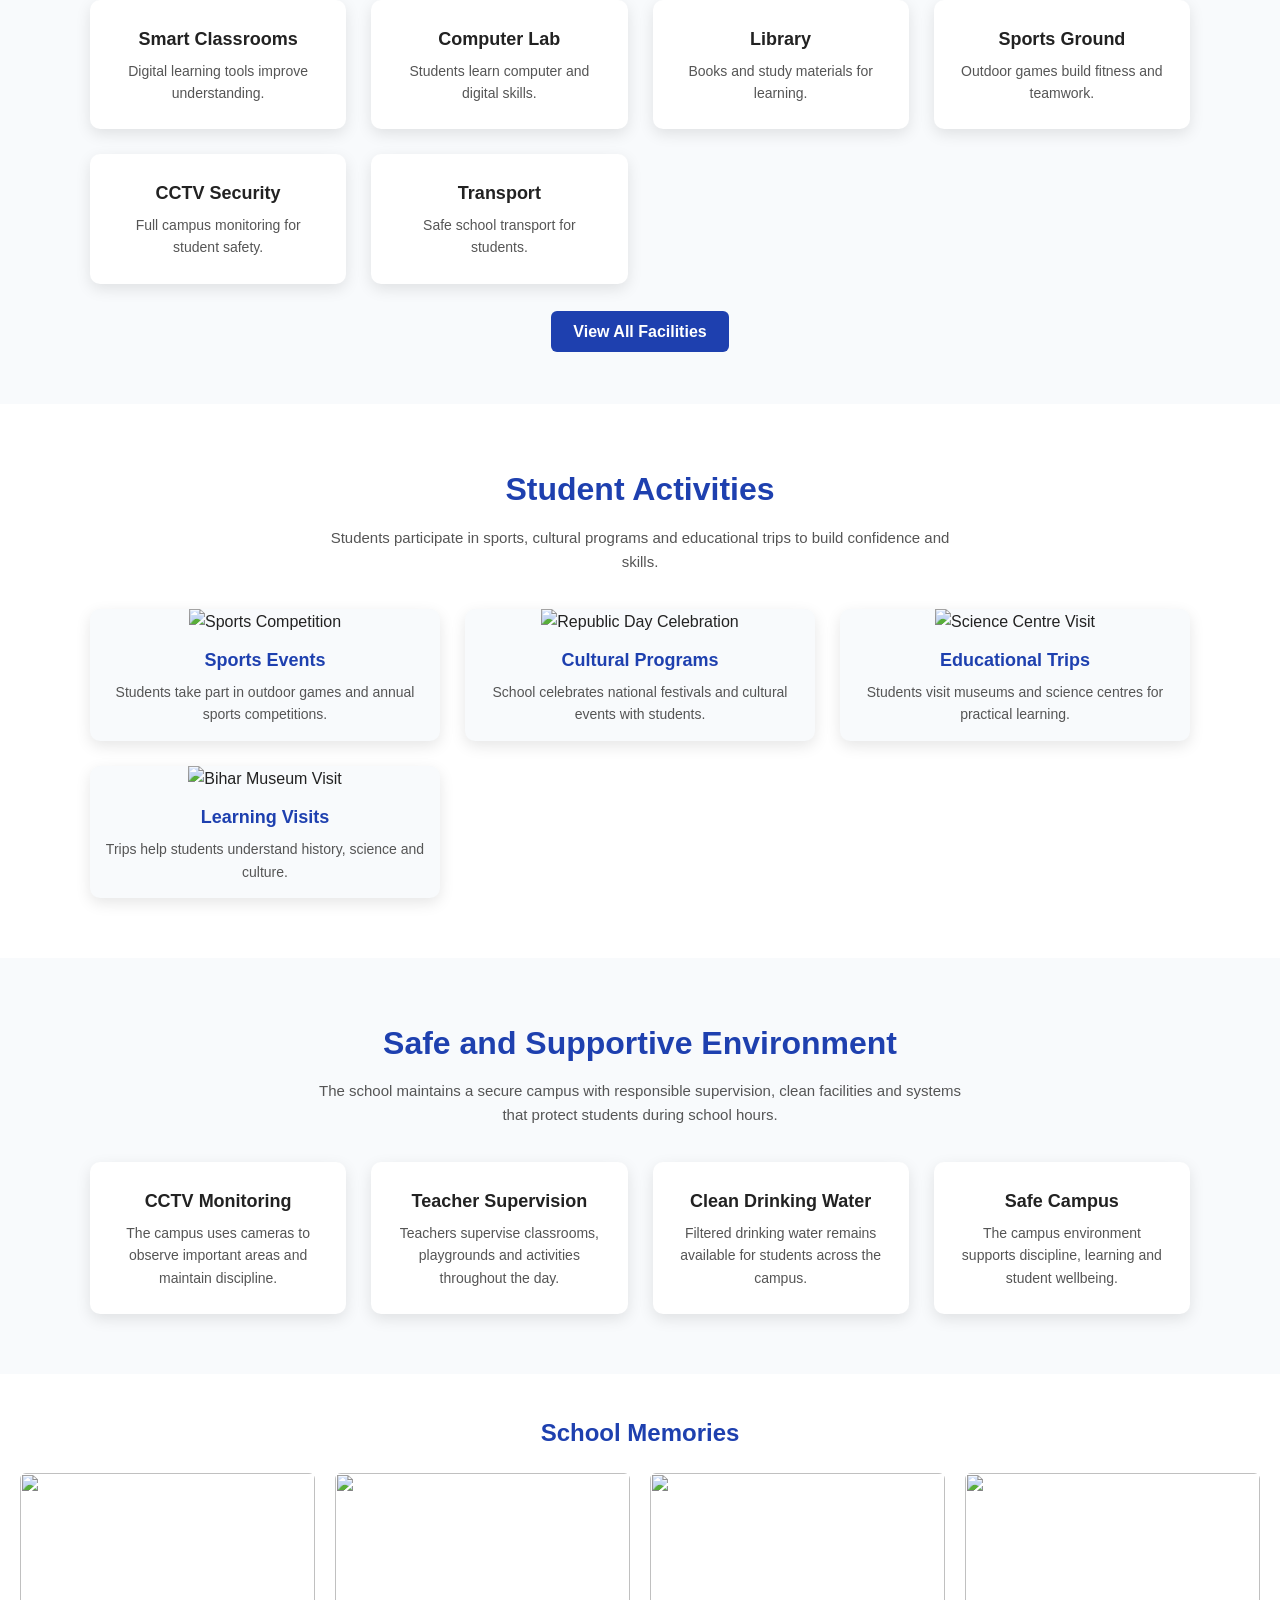
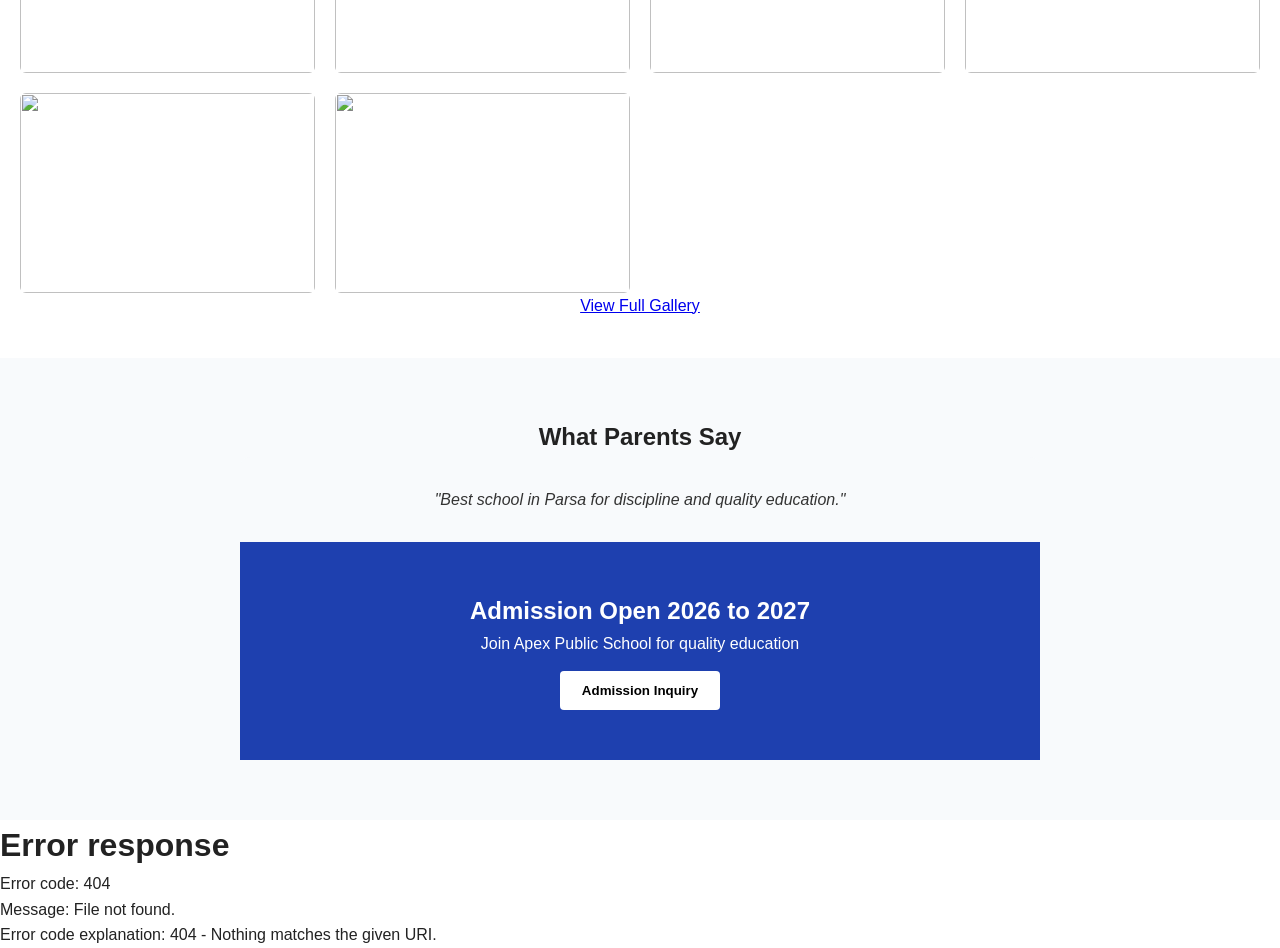
==== commit 2b95da63: "Update index.html" ====
--- a/index.html
+++ b/index.html
@@ -127,7 +127,7 @@
     
 <section class="facilities-preview"> <h2>Our Facilities</h2> <div class="facilities-grid"> <div class="facility-item"> <i class="fas fa-tv"></i> <h3>Smart Classrooms</h3> <p>Digital learning tools improve understanding.</p> </div> <div class="facility-item"> <i class="fas fa-desktop"></i> <h3>Computer Lab</h3> <p>Students learn computer and digital skills.</p> </div> <div class="facility-item"> <i class="fas fa-book"></i> <h3>Library</h3> <p>Books and study materials for learning.</p> </div> <div class="facility-item"> <i class="fas fa-futbol"></i> <h3>Sports Ground</h3> <p>Outdoor games build fitness and teamwork.</p> </div> <div class="facility-item"> <i class="fas fa-video"></i> <h3>CCTV Security</h3> <p>Full campus monitoring for student safety.</p> </div> <div class="facility-item"> <i class="fas fa-bus"></i> <h3>Transport</h3> <p>Safe school transport for students.</p> </div> </div> <div class="facility-button"> <a href="facilities.html">View All Facilities</a> </div> </section>
 
-<section class="activities-section"> <h2>Student Activities</h2> <p class="activity-intro">Students participate in sports, cultural programs and educational trips to build confidence and skills.</p> <div class="activities-grid"> <div class="activity-card"> <img src="images/Sports-Event-Prize-Distribution-img1.jpeg" loading="lazy" alt="Sports Competition"> <h3>Sports Events</h3> <p>Students take part in outdoor games and annual sports competitions.</p> </div> <div class="activity-card"> <img src="images/Republic-Day-img1.jpeg" loading="lazy" alt="Republic Day Celebration"> <h3>Cultural Programs</h3> <p>School celebrates national festivals and cultural events with students.</p> </div> <div class="activity-card"> <img src="images/Science-centre-Patna-img3.jpeg" loading="lazy" alt="Science Centre Visit"> <h3>Educational Trips</h3> <p>Students visit museums and science centres for practical learning.</p> </div> <div class="activity-card"> <img src="images/Bihar-Museum-img1.jpeg" loading="lazy" alt="Bihar Museum Visit"> <h3>Learning Visits</h3> <p>Trips help students understand history, science and culture.</p> </div> </div> </section>
+<section class="activities-section"> <h2>Student Activities</h2> <p class="activity-intro">Students participate in sports, cultural programs and educational trips to build confidence and skills.</p> <div class="activities-grid"> <div class="activity-card"> <img src="images/Sports-Event-Prize-Distribution-img1.jpeg" loading="lazy" alt="Sports Competition"> <h3>Sports Events</h3> <p>Students take part in outdoor games and annual sports competitions.</p> </div> <div class="activity-card"> <img src="images/Republic-Day-img1.jpeg" loading="lazy" alt="Republic Day Celebration"> <h3>Cultural Programs</h3> <p>School celebrates national festivals and cultural events with students.</p> </div> <div class="activity-card"> <img src="images/Science-centre-Patna-img3.jpeg" loading="lazy" alt="Science Centre Visit"> <h3>Educational Trips</h3> <p>Students visit museums and science centres for practical learning.</p> </div> <div class="activity-card"> <img src="images/Bihar-Museum-img4.jpeg" loading="lazy" alt="Bihar Museum Visit"> <h3>Learning Visits</h3> <p>Trips help students understand history, science and culture.</p> </div> </div> </section>
 
 <section class="safety-section"> <h2>Safe and Supportive Environment</h2> <p class="safety-intro"> The school maintains a secure campus with responsible supervision, clean facilities and systems that protect students during school hours. </p> <div class="safety-grid"> <div class="safety-card"> <i class="fas fa-video"></i> <h3>CCTV Monitoring</h3> <p>The campus uses cameras to observe important areas and maintain discipline.</p> </div> <div class="safety-card"> <i class="fas fa-user-shield"></i> <h3>Teacher Supervision</h3> <p>Teachers supervise classrooms, playgrounds and activities throughout the day.</p> </div> <div class="safety-card"> <i class="fas fa-tint"></i> <h3>Clean Drinking Water</h3> <p>Filtered drinking water remains available for students across the campus.</p> </div> <div class="safety-card"> <i class="fas fa-school"></i> <h3>Safe Campus</h3> <p>The campus environment supports discipline, learning and student wellbeing.</p> </div> </div> </section>   
     <!-- 6. GALLERY PREVIEW -->
@@ -167,7 +167,7 @@
 
 <!-- NEW FLOATING BUTTONS CONTAINER -->
 <div id="floating-button"></div>
-
+<div id="menuOverlay"></div>
 <script src="script.js"></script>
 </body>
 </html>
@@ -179,3 +179,5 @@
 
 
 
+
+
--- a/style.css
+++ b/style.css
@@ -468,10 +468,17 @@
 
 .header-container
 {
-flex-direction:column;
-gap:10px;
-}
-
+max-width:1200px;
+margin:auto;
+display:flex;
+align-items:center;
+justify-content:space-between;
+padding:10px 15px;
+}
+    .menu
+{
+align-items:center;
+}
 .main-menu
 {
 flex-wrap:wrap;
@@ -661,56 +668,6 @@
 }
 
 }
-/* MOBILE MENU */
-
-.menu-toggle
-{
-display:none;
-font-size:24px;
-cursor:pointer;
-}
-
-
-/* MOBILE VIEW */
-
-@media (max-width:768px)
-{
-
-.menu-toggle
-{
-display:block;
-position:absolute;
-right:20px;
-top:25px;
-}
-
-.menu
-{
-display:none;
-flex-direction:column;
-background:white;
-position:absolute;
-top:80px;
-left:0;
-width:100%;
-box-shadow:0 4px 10px rgba(0,0,0,0.1);
-}
-
-.menu a
-{
-padding:12px;
-border-bottom:1px solid #eee;
-}
-
-.menu.active
-{
-display:flex;
-}
-
-}
-
-/* MOBILE MENU */
-
 .menu-toggle
 {
 display:none;
@@ -719,7 +676,25 @@
 color:#1E40AF;
 }
 
-/* MOBILE */
+#menuOverlay
+{
+position:fixed;
+top:0;
+left:0;
+width:100%;
+height:100%;
+background:rgba(0,0,0,0.4);
+opacity:0;
+visibility:hidden;
+transition:0.3s;
+z-index:900;
+}
+
+.menu
+{
+display:flex;
+gap:22px;
+}
 
 @media (max-width:768px)
 {
@@ -730,29 +705,51 @@
 position:absolute;
 right:20px;
 top:28px;
+z-index:1001;
 }
 
 .menu
 {
-display:none;
+position:fixed;
+top:0;
+left:-60%;
+width:50%;
+height:80vh;
+background:#eaf2ff;
 flex-direction:column;
-background:white;
-position:absolute;
-top:80px;
+padding-top:80px;
+box-shadow:4px 0 15px rgba(0,0,0,0.15);
+transition:0.35s;
+z-index:1000;
+border-radius:0 12px 12px 0;
+}
+
+.menu a
+{
+padding:16px 20px;
+border-bottom:1px solid rgba(0,0,0,0.08);
+font-size:16px;
+color:#0a2a66;
+font-weight:600;
+transition:0.2s;
+}
+
+.menu a:hover
+{
+background:#2563EB;
+color:white;
+padding-left:26px;
+}
+
+.menu.active
+{
 left:0;
-width:100%;
-box-shadow:0 6px 14px rgba(0,0,0,0.15);
-}
-
-.menu a
-{
-padding:14px;
-border-bottom:1px solid #eee;
-}
-
-.menu.active
-{
-display:flex;
+}
+
+#menuOverlay.active
+{
+opacity:1;
+visibility:visible;
 }
 
 }
@@ -1287,5 +1284,16 @@
 font-size:14px;
 color:#555;
 }
-
-
+.filter-buttons button.active
+{
+background:#2563EB;
+}
+.gallery-card
+{
+transition:0.35s;
+}
+
+
+
+
+
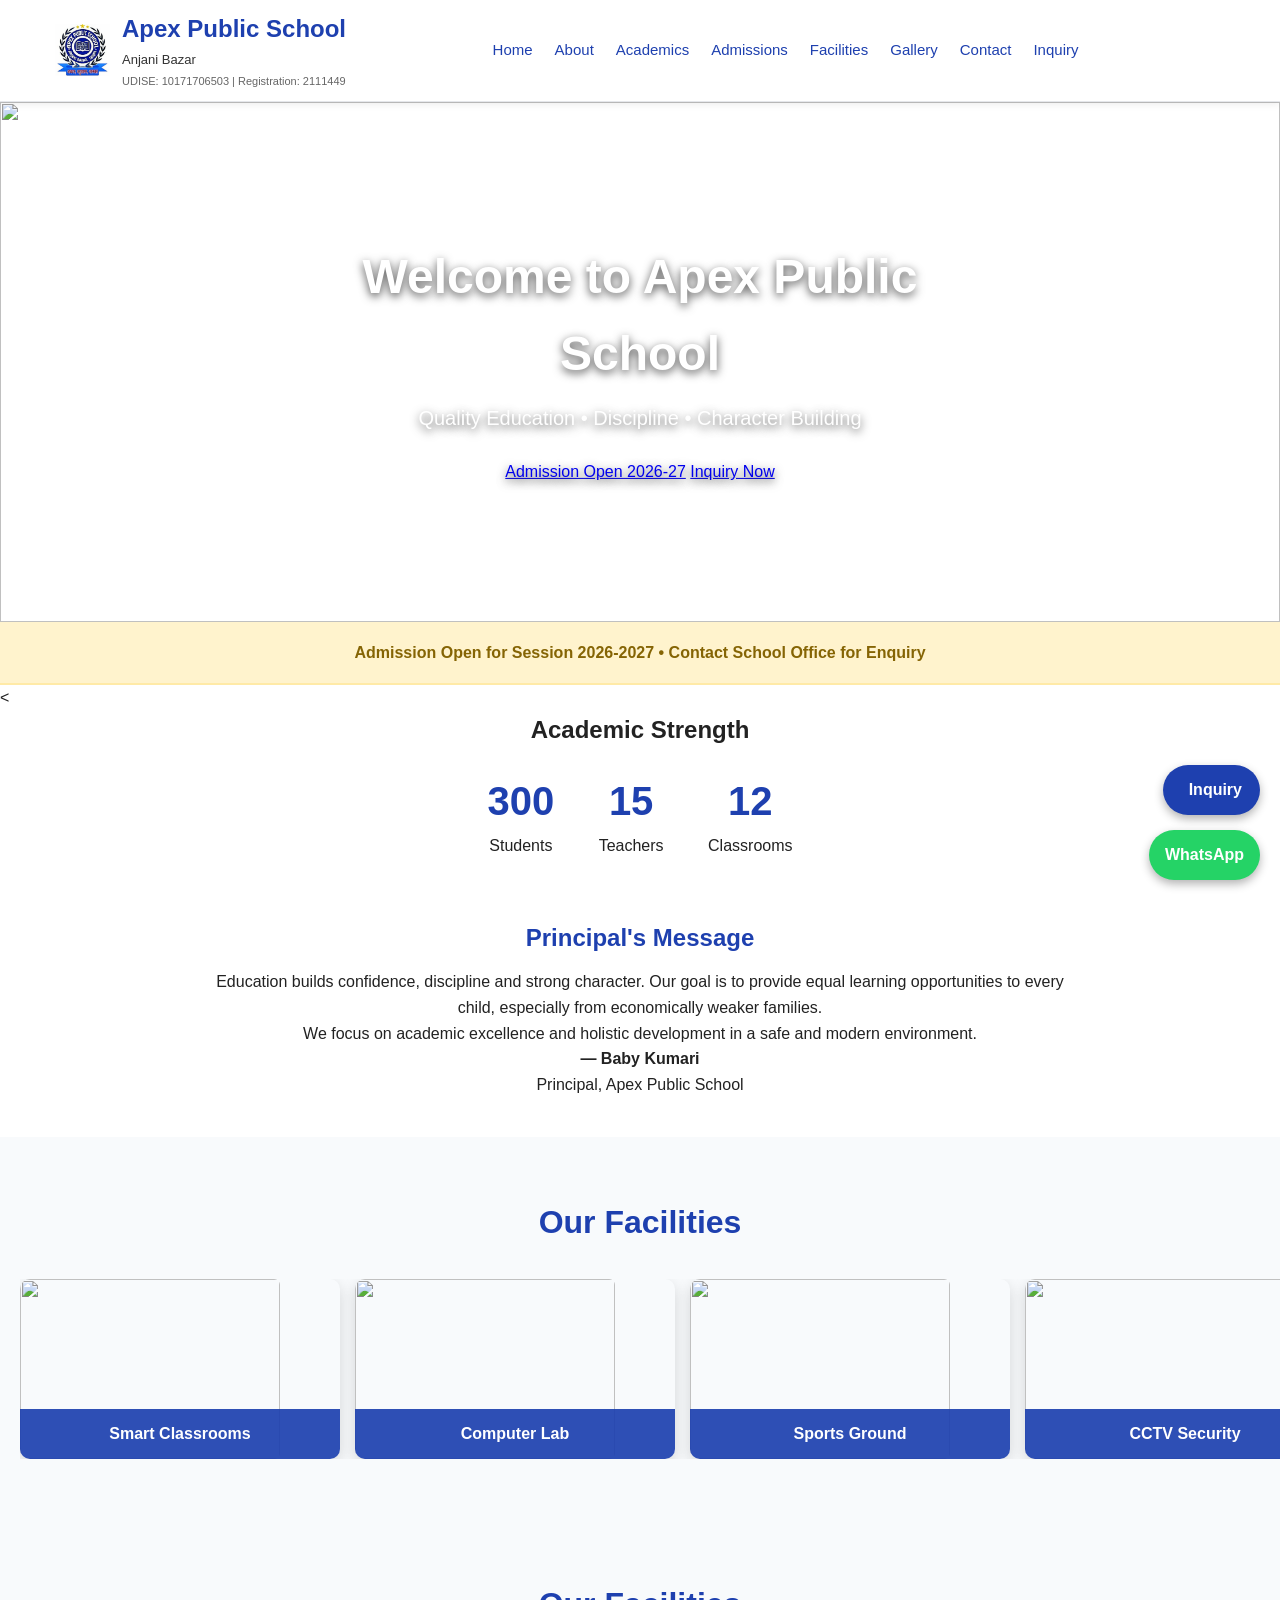
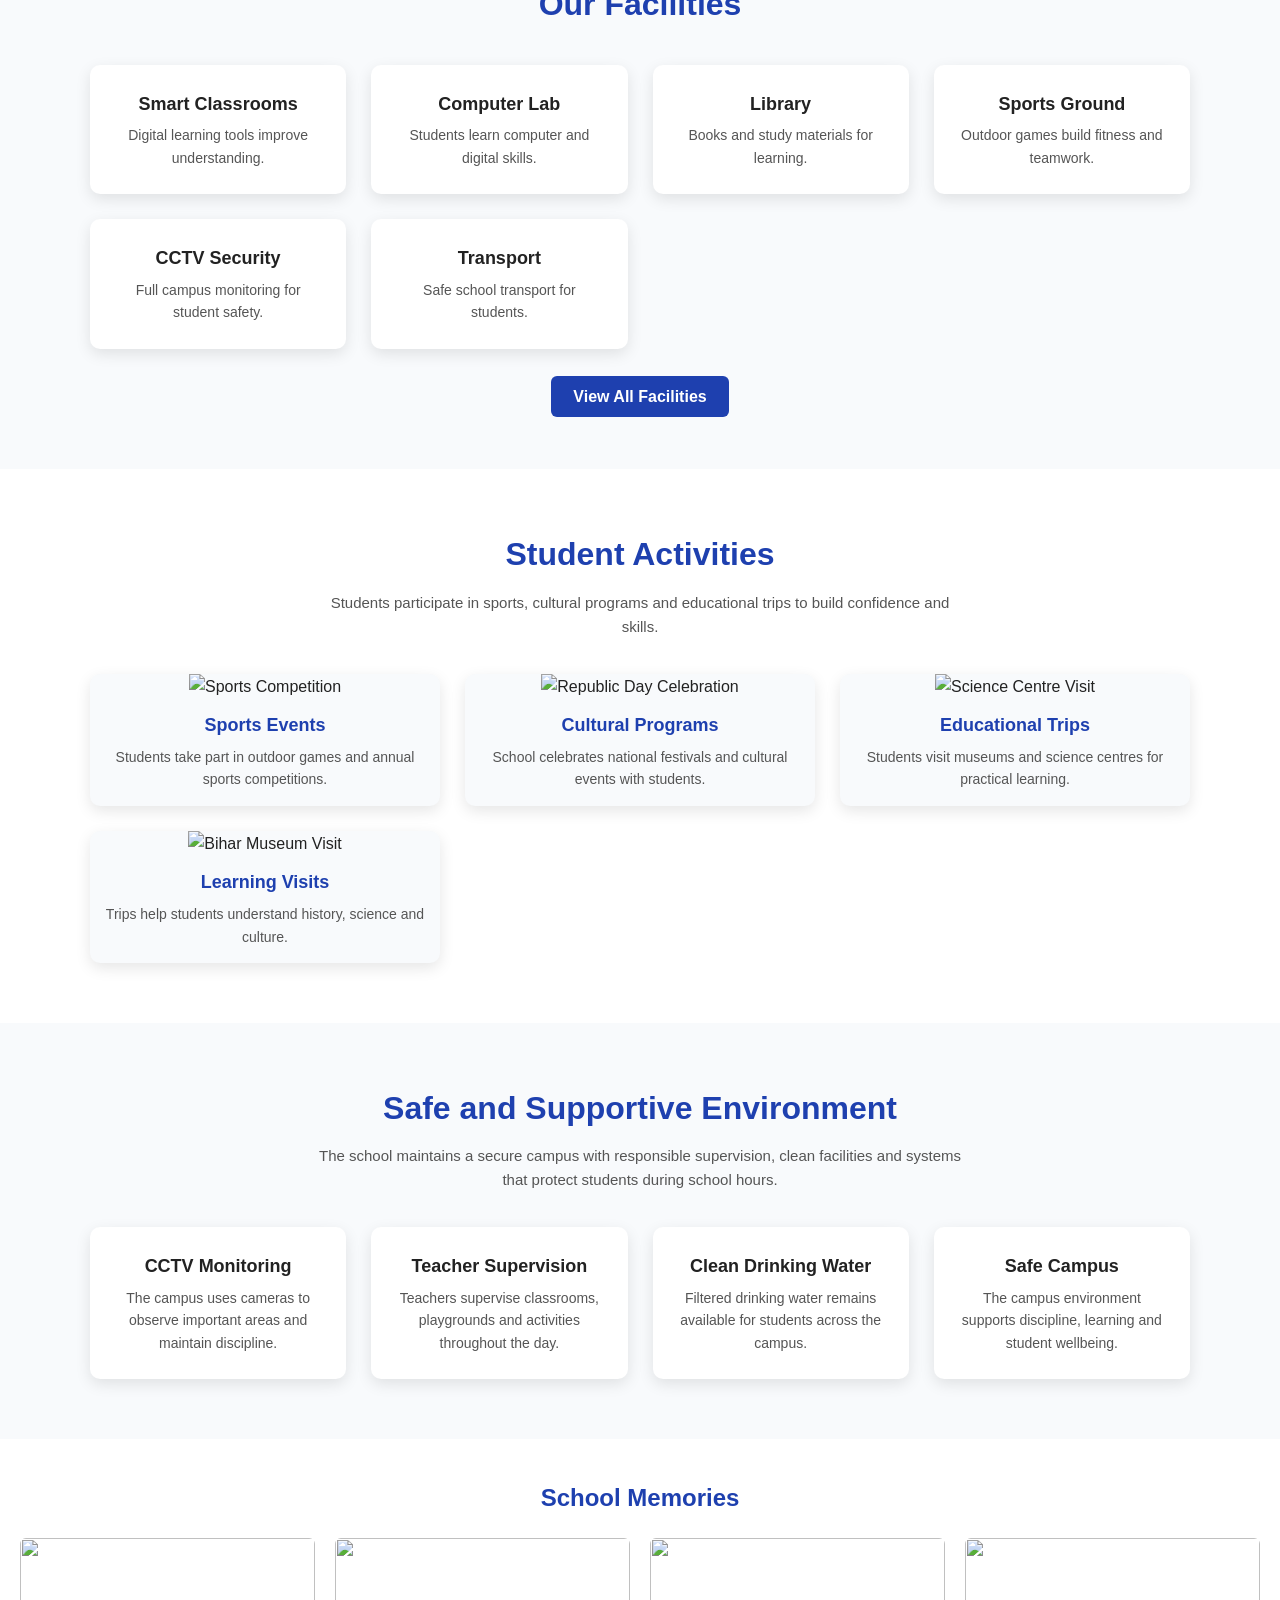
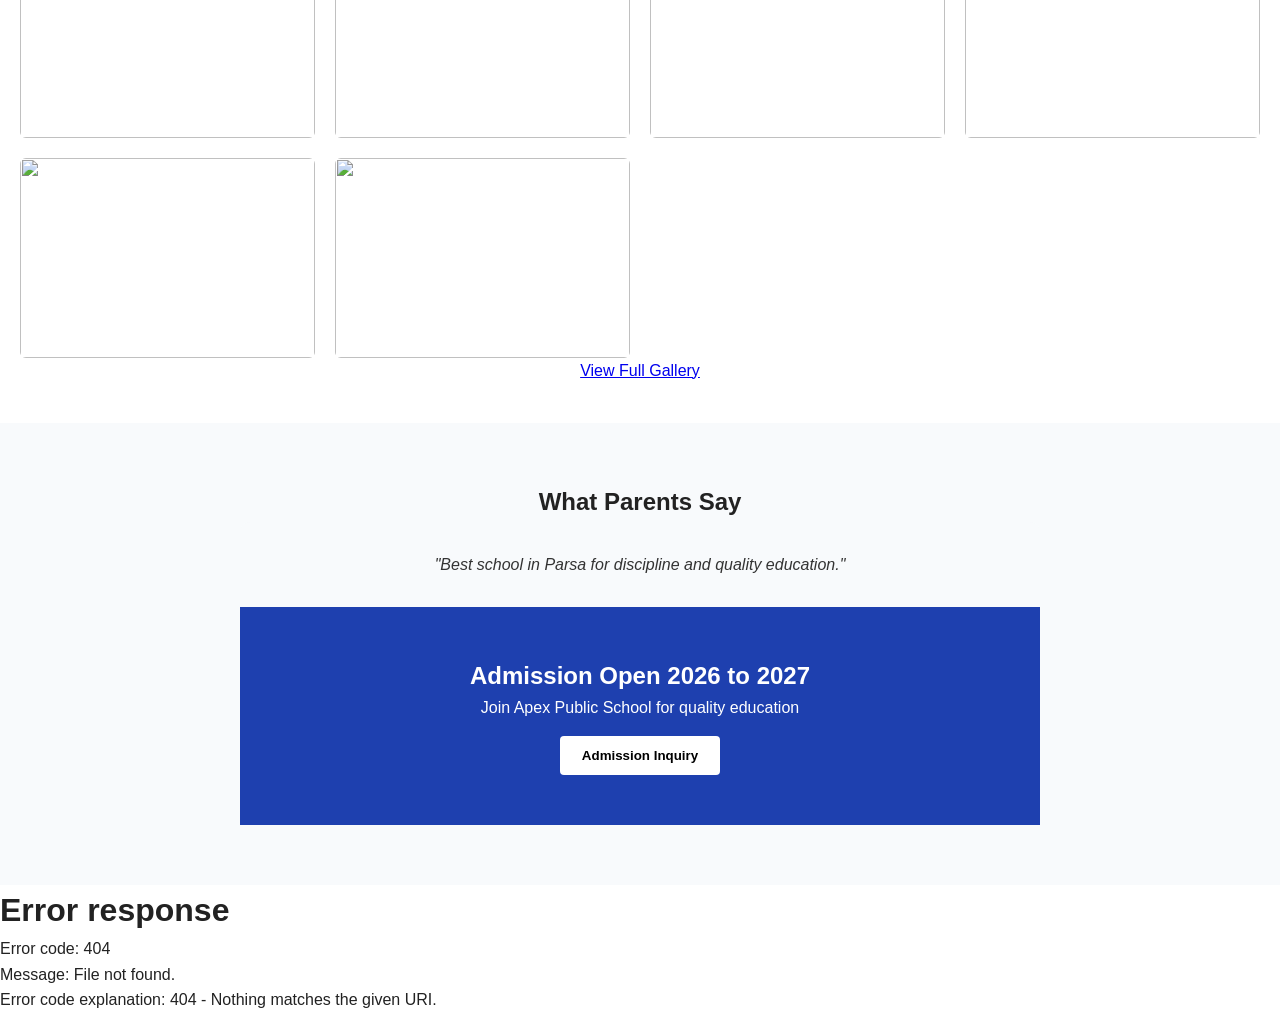
==== commit 3c98c056: "Update index.html" ====
--- a/index.html
+++ b/index.html
@@ -29,6 +29,23 @@
 {
 background:#facc15;
 }
+
+.stats
+{
+text-align:center;
+}
+
+.stat
+{
+display:inline-block;
+margin:20px;
+}
+
+.stat h2
+{
+font-size:40px;
+color:#1E40AF;
+}
 /* AUTO SLIDER */
 .facilities-slider reveal
 {
@@ -97,13 +114,35 @@
 </section>
 
 <!-- 3. QUICK STATS -->
-<section class="stats-bar reveal">
-    <div class="stat"><h3 class="counter" data-target="300">0</h3><span>Students</span></div>
-    <div class="stat"><h3 class="counter" data-target="15">0</h3><span>Teachers</span></div>
-    <div class="stat"><h3 class="counter" data-target="12">0</h3><span>Classrooms</span></div>
-    <div class="stat"><h3 class="counter" data-target="8">0</h3><span>Years</span></div>
-</section>
-
+<<section class="section stats">
+
+<h2>Academic Strength</h2>
+
+<div class="stat">
+
+<h2 class="counter" data-target="300">0</h2>
+
+<p>Students</p>
+
+</div>
+
+<div class="stat">
+
+<h2 class="counter" data-target="15">0</h2>
+
+<p>Teachers</p>
+
+</div>
+
+<div class="stat">
+
+<h2 class="counter" data-target="12">0</h2>
+
+<p>Classrooms</p>
+
+</div>
+
+</section>
 <!-- 4. PRINCIPAL MESSAGE -->
 <section class="principal reveal">
     <h2>Principal's Message</h2>
@@ -181,3 +220,4 @@
 
 
 
+
--- a/style.css
+++ b/style.css
@@ -689,7 +689,15 @@
 transition:0.3s;
 z-index:900;
 }
-
+.menu
+{
+transition:left 0.35s ease;
+}
+.menu a.active
+{
+color:#2563EB;
+font-weight:700;
+}
 .menu
 {
 display:flex;
@@ -1297,3 +1305,4 @@
 
 
 
+
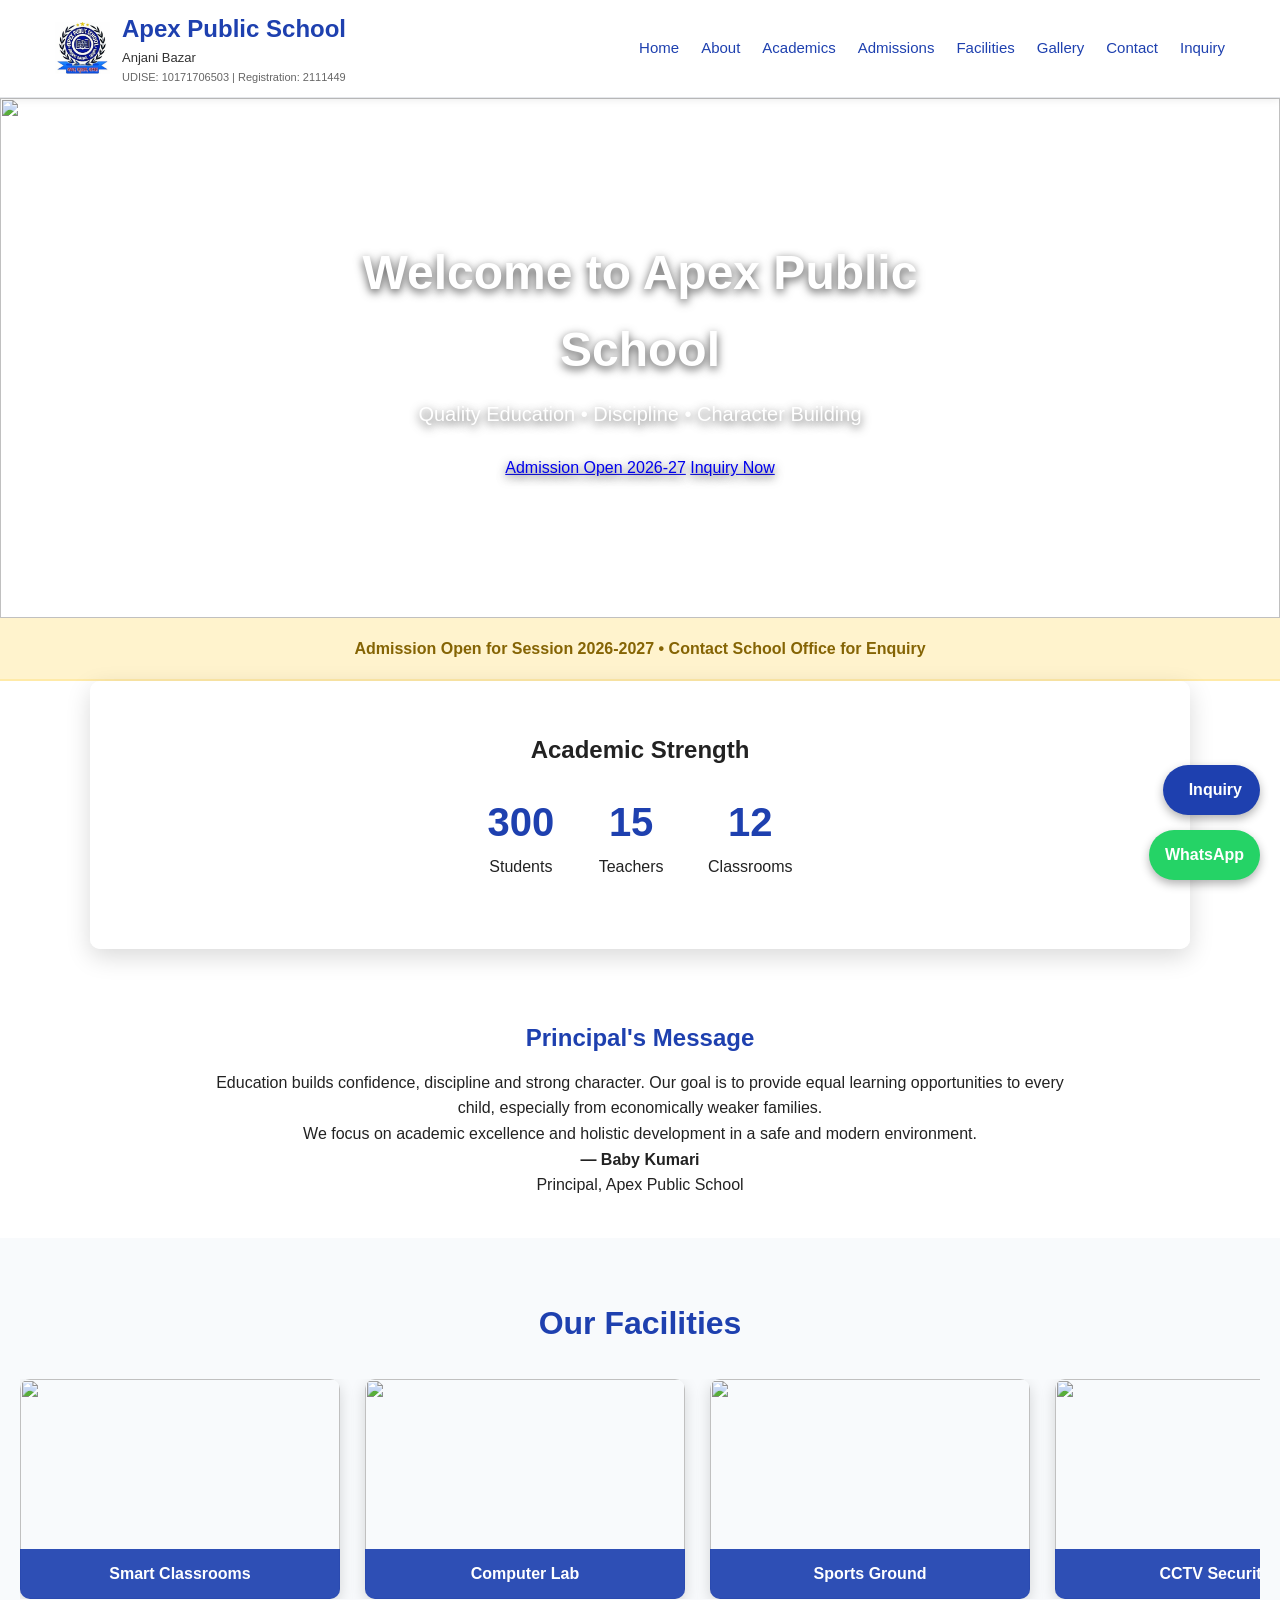
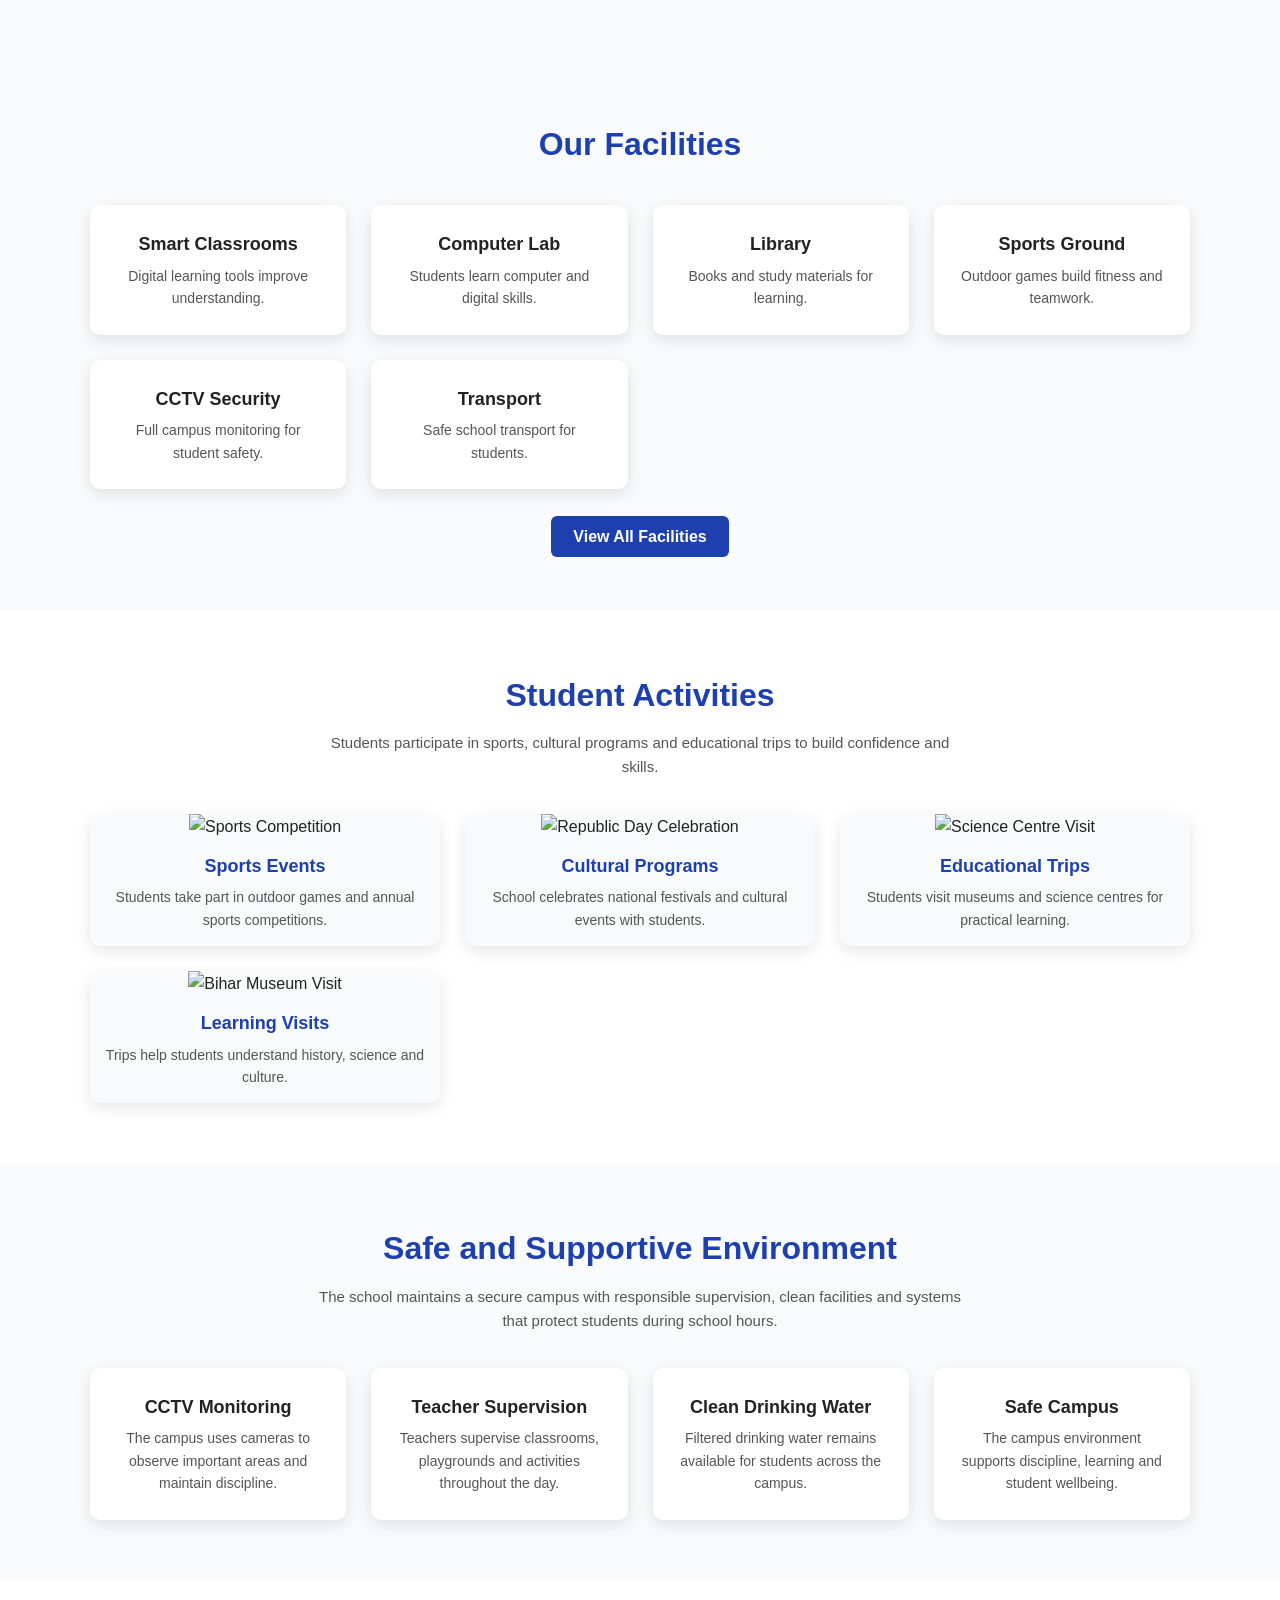
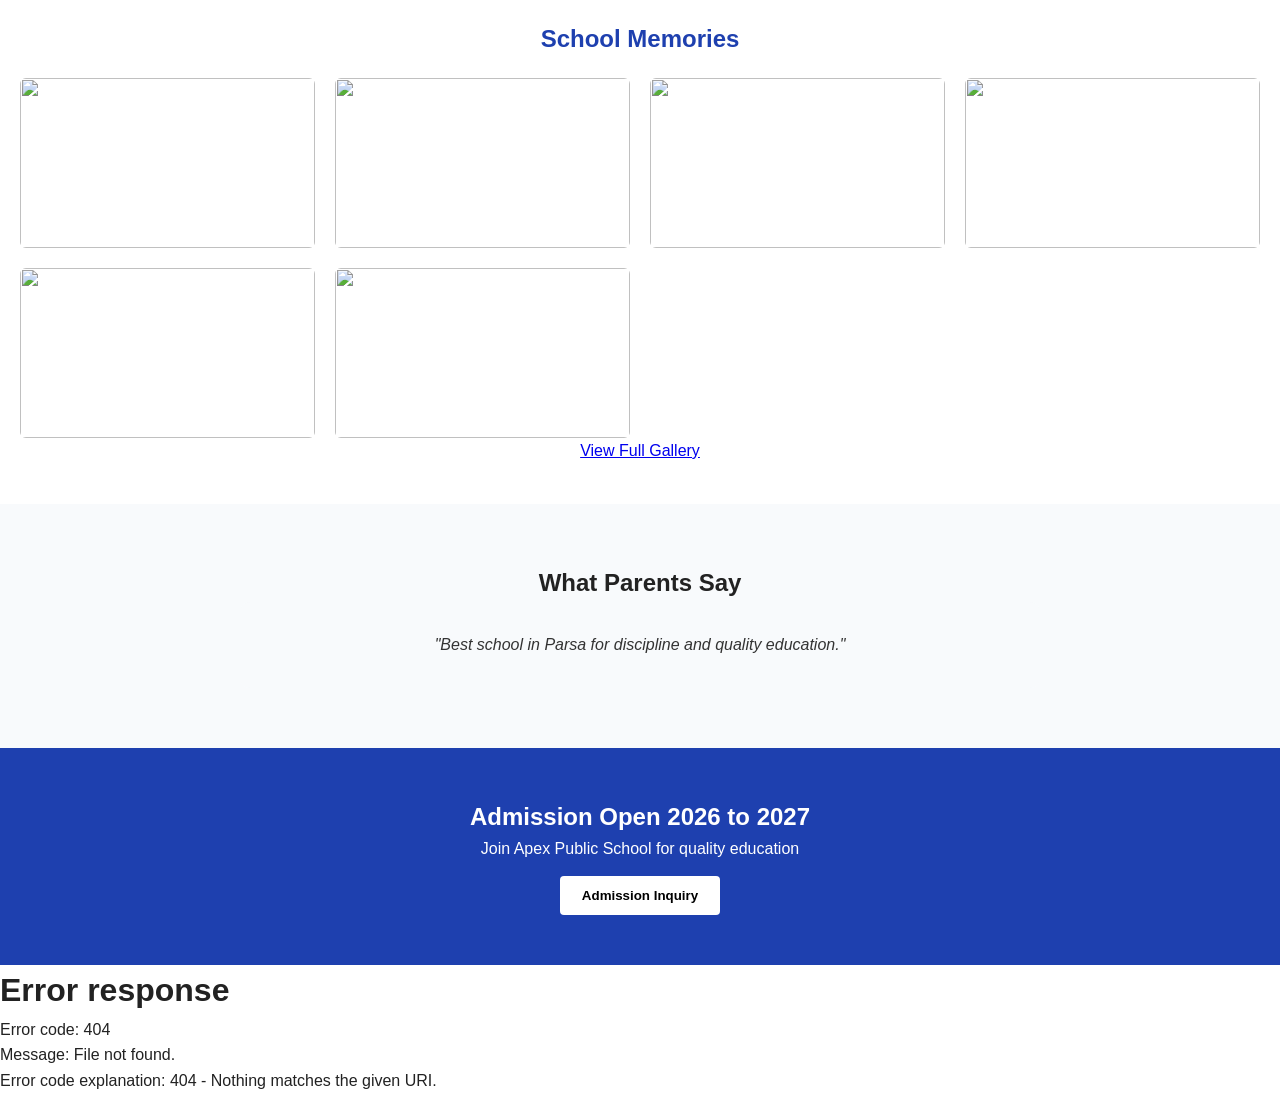
==== commit f19c1632: "Update index.html" ====
--- a/index.html
+++ b/index.html
@@ -46,44 +46,6 @@
 font-size:40px;
 color:#1E40AF;
 }
-/* AUTO SLIDER */
-.facilities-slider reveal
-{
-overflow:hidden;
-padding:30px 10px;
-width:100%;
-}
-
-.slider-track
-{
-display:flex;
-gap:15px;
-width:max-content;
-animation:slide 35s linear infinite;
-}
-
-.slider-track img
-{
-width:260px;
-height:180px;
-object-fit:cover;
-border-radius:6px;
-flex-shrink:0;
-}
-
-
-@keyframes slide
-{
-0%
-{
-transform:translateX(0);
-}
-
-100%
-{
-transform:translateX(-50%);
-}
-}
 
     </style>
 </head>
@@ -114,7 +76,7 @@
 </section>
 
 <!-- 3. QUICK STATS -->
-<<section class="section stats">
+<section class="section stats">
 
 <h2>Academic Strength</h2>
 
@@ -189,7 +151,7 @@
     <h2>What Parents Say</h2>
     <div class="testimonial-slider">
         <div class="testimonial active">"Best school in Parsa for discipline and quality education."</div>
-        <div class="testimonial">"My child loves the teachers and modern facilities."</div>
+        <div class="testimonial">"My child loves the teachers and modern facilities."</div> </div> </section>
 <section class="cta">
 
 <h2>Admission Open 2026 to 2027</h2>
@@ -221,3 +183,4 @@
 
 
 
+
--- a/style.css
+++ b/style.css
@@ -3,6 +3,22 @@
 {
 width:100%;
 overflow-x:hidden;
+}
+html
+{
+scroll-behavior:smooth;
+}
+
+
+
+button
+{
+transition:0.25s;
+}
+
+button:hover
+{
+transform:scale(1.05);
 }
 *
 {
@@ -19,14 +35,11 @@
 line-height:1.6;
 }
 
-
-/* HEADER */
-
-/* HEADER */
+/* ================= HEADER ================= */
 
 .site-header
 {
-background:white;
+background:#ffffff;
 border-bottom:1px solid #e5e7eb;
 position:sticky;
 top:0;
@@ -41,9 +54,8 @@
 align-items:center;
 justify-content:space-between;
 padding:10px 15px;
-}
-
-/* LOGO AREA */
+position:relative;
+}
 
 .logo-section
 {
@@ -59,12 +71,9 @@
 object-fit:contain;
 }
 
-/* SCHOOL TEXT */
-
 .school-info h1
 {
 font-size:24px;
-margin:0;
 color:#1E40AF;
 }
 
@@ -72,7 +81,6 @@
 {
 font-size:13px;
 display:block;
-margin:2px 0;
 color:#333;
 }
 
@@ -82,7 +90,7 @@
 color:#666;
 }
 
-/* MENU */
+/* ================= DESKTOP MENU ================= */
 
 .menu
 {
@@ -98,8 +106,6 @@
 font-size:15px;
 position:relative;
 }
-
-/* HOVER ANIMATION */
 
 .menu a::after
 {
@@ -116,6 +122,92 @@
 .menu a:hover::after
 {
 width:100%;
+}
+
+.menu a.active
+{
+color:#2563EB;
+font-weight:700;
+}
+
+/* ================= MENU TOGGLE ================= */
+
+.menu-toggle
+{
+display:none;
+font-size:26px;
+cursor:pointer;
+color:#1E40AF;
+}
+
+/* ================= MOBILE MENU ================= */
+
+@media(max-width:768px)
+{
+
+.menu-toggle
+{
+display:block;
+}
+
+.menu
+{
+position:fixed;
+top:0;
+left:-260px;
+width:260px;
+height:100vh;
+background:#eaf2ff;
+display:flex;
+flex-direction:column;
+padding-top:90px;
+transition:0.35s;
+box-shadow:4px 0 15px rgba(0,0,0,0.2);
+z-index:1000;
+}
+
+.menu a
+{
+padding:16px 20px;
+border-bottom:1px solid rgba(0,0,0,0.08);
+font-size:16px;
+font-weight:600;
+color:#0a2a66;
+}
+
+.menu a:hover
+{
+background:#2563EB;
+color:#ffffff;
+}
+
+.menu.active
+{
+left:0;
+}
+
+}
+
+/* ================= MENU OVERLAY ================= */
+
+#menuOverlay
+{
+position:fixed;
+top:0;
+left:0;
+width:100%;
+height:100%;
+background:rgba(0,0,0,0.4);
+opacity:0;
+visibility:hidden;
+transition:0.3s;
+z-index:900;
+}
+
+#menuOverlay.active
+{
+opacity:1;
+visibility:visible;
 }
 
 /* ACTIVE PAGE */
@@ -461,29 +553,6 @@
 }
 
 
-/* MOBILE */
-
-@media(max-width:768px)
-{
-
-.header-container
-{
-max-width:1200px;
-margin:auto;
-display:flex;
-align-items:center;
-justify-content:space-between;
-padding:10px 15px;
-}
-    .menu
-{
-align-items:center;
-}
-.main-menu
-{
-flex-wrap:wrap;
-justify-content:center;
-}
 
 .hero
 {
@@ -668,99 +737,8 @@
 }
 
 }
-.menu-toggle
-{
-display:none;
-font-size:26px;
-cursor:pointer;
-color:#1E40AF;
-}
-
-#menuOverlay
-{
-position:fixed;
-top:0;
-left:0;
-width:100%;
-height:100%;
-background:rgba(0,0,0,0.4);
-opacity:0;
-visibility:hidden;
-transition:0.3s;
-z-index:900;
-}
-.menu
-{
-transition:left 0.35s ease;
-}
-.menu a.active
-{
-color:#2563EB;
-font-weight:700;
-}
-.menu
-{
-display:flex;
-gap:22px;
-}
-
-@media (max-width:768px)
-{
-
-.menu-toggle
-{
-display:block;
-position:absolute;
-right:20px;
-top:28px;
-z-index:1001;
-}
-
-.menu
-{
-position:fixed;
-top:0;
-left:-60%;
-width:50%;
-height:80vh;
-background:#eaf2ff;
-flex-direction:column;
-padding-top:80px;
-box-shadow:4px 0 15px rgba(0,0,0,0.15);
-transition:0.35s;
-z-index:1000;
-border-radius:0 12px 12px 0;
-}
-
-.menu a
-{
-padding:16px 20px;
-border-bottom:1px solid rgba(0,0,0,0.08);
-font-size:16px;
-color:#0a2a66;
-font-weight:600;
-transition:0.2s;
-}
-
-.menu a:hover
-{
-background:#2563EB;
-color:white;
-padding-left:26px;
-}
-
-.menu.active
-{
-left:0;
-}
-
-#menuOverlay.active
-{
-opacity:1;
-visibility:visible;
-}
-
-}
+
+
 /* FOOTER MAP */
 .footer-map {
     background: #0a2a66;
@@ -1301,8 +1279,151 @@
 transition:0.35s;
 }
 
-
-
-
-
-
+//#Admission Form//Direct Links on clicking the Boxes
+
+.admission-card
+{
+display:block;
+text-decoration:none;
+color:inherit;
+background:#f8fafc;
+padding:25px;
+border-radius:10px;
+box-shadow:0 5px 15px rgba(0,0,0,0.1);
+transition:0.3s;
+text-align:center;
+}
+
+.admission-card:hover
+{
+transform:translateY(-8px);
+box-shadow:0 10px 20px rgba(0,0,0,0.15);
+}
+
+
+@media(max-width:768px)
+{
+.ad-banner
+{
+width:100%;
+max-width:300px;
+}
+}
+
+.timeline
+{
+position:relative;
+max-width:650px;
+margin:auto;
+padding-left:30px;
+padding-top:20px;
+}
+
+.timeline::before
+{
+content:"";
+position:absolute;
+left:10px;
+top:0;
+bottom:0;
+width:3px;
+background:#1E40AF;
+}
+
+.timeline-item
+{
+position:relative;
+background:#f1f5ff;
+padding:14px 18px;
+margin:14px 0;
+border-radius:6px;
+opacity:0;
+transform:translateY(40px);
+transition:0.7s ease;
+}
+
+.timeline-item.active
+{
+opacity:1;
+transform:translateY(0);
+}
+
+.timeline-item strong
+{
+color:#1E40AF;
+margin-right:6px;
+}
+
+.timeline-dot
+{
+position:absolute;
+left:-23px;
+top:18px;
+width:14px;
+height:14px;
+background:#1E40AF;
+border-radius:50%;
+border:3px solid white;
+box-shadow:0 0 0 3px #1E40AF;
+animation:pulseDot 2s infinite;
+}
+
+@keyframes pulseDot
+{
+0%
+{
+box-shadow:0 0 0 0 rgba(30,64,175,0.6);
+}
+
+70%
+{
+box-shadow:0 0 0 10px rgba(30,64,175,0);
+}
+
+100%
+{
+box-shadow:0 0 0 0 rgba(30,64,175,0);
+}
+}
+.principal-content p
+{
+margin-bottom:12px;
+line-height:1.7;
+}
+.section
+{
+max-width:1100px;
+margin:auto;
+padding:50px 20px;
+background:rgba(255,255,255,0.85);
+backdrop-filter:blur(8px);
+border-radius:10px;
+box-shadow:0 8px 25px rgba(0,0,0,0.15);
+margin-bottom:30px;
+}
+.card
+{
+transition:0.35s;
+}
+
+.card:hover
+{
+transform:translateY(-10px) scale(1.02);
+box-shadow:0 14px 28px rgba(0,0,0,0.25);
+}
+
+Improve gallery hover effect.
+
+.gallery-grid img
+{
+transition:0.35s;
+}
+
+.gallery-grid img:hover
+{
+transform:scale(1.08);
+}
+
+
+
+
